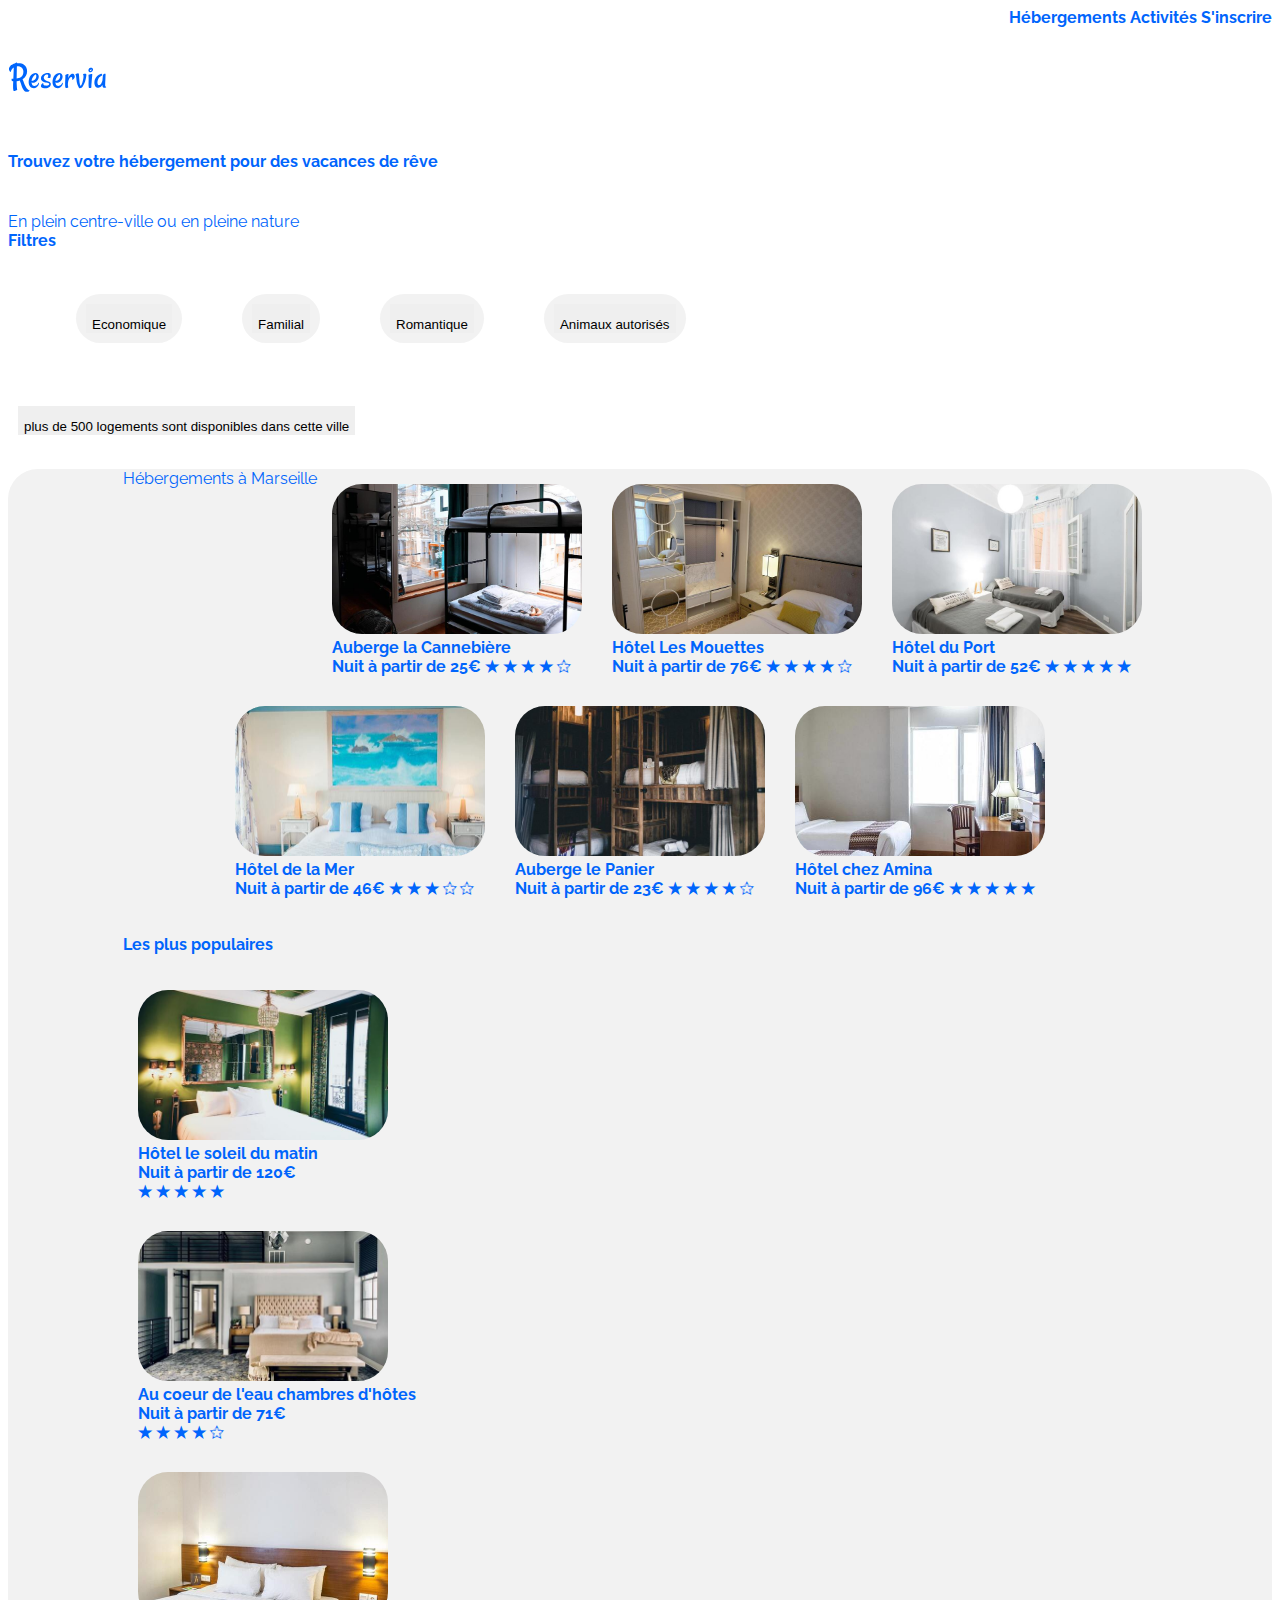
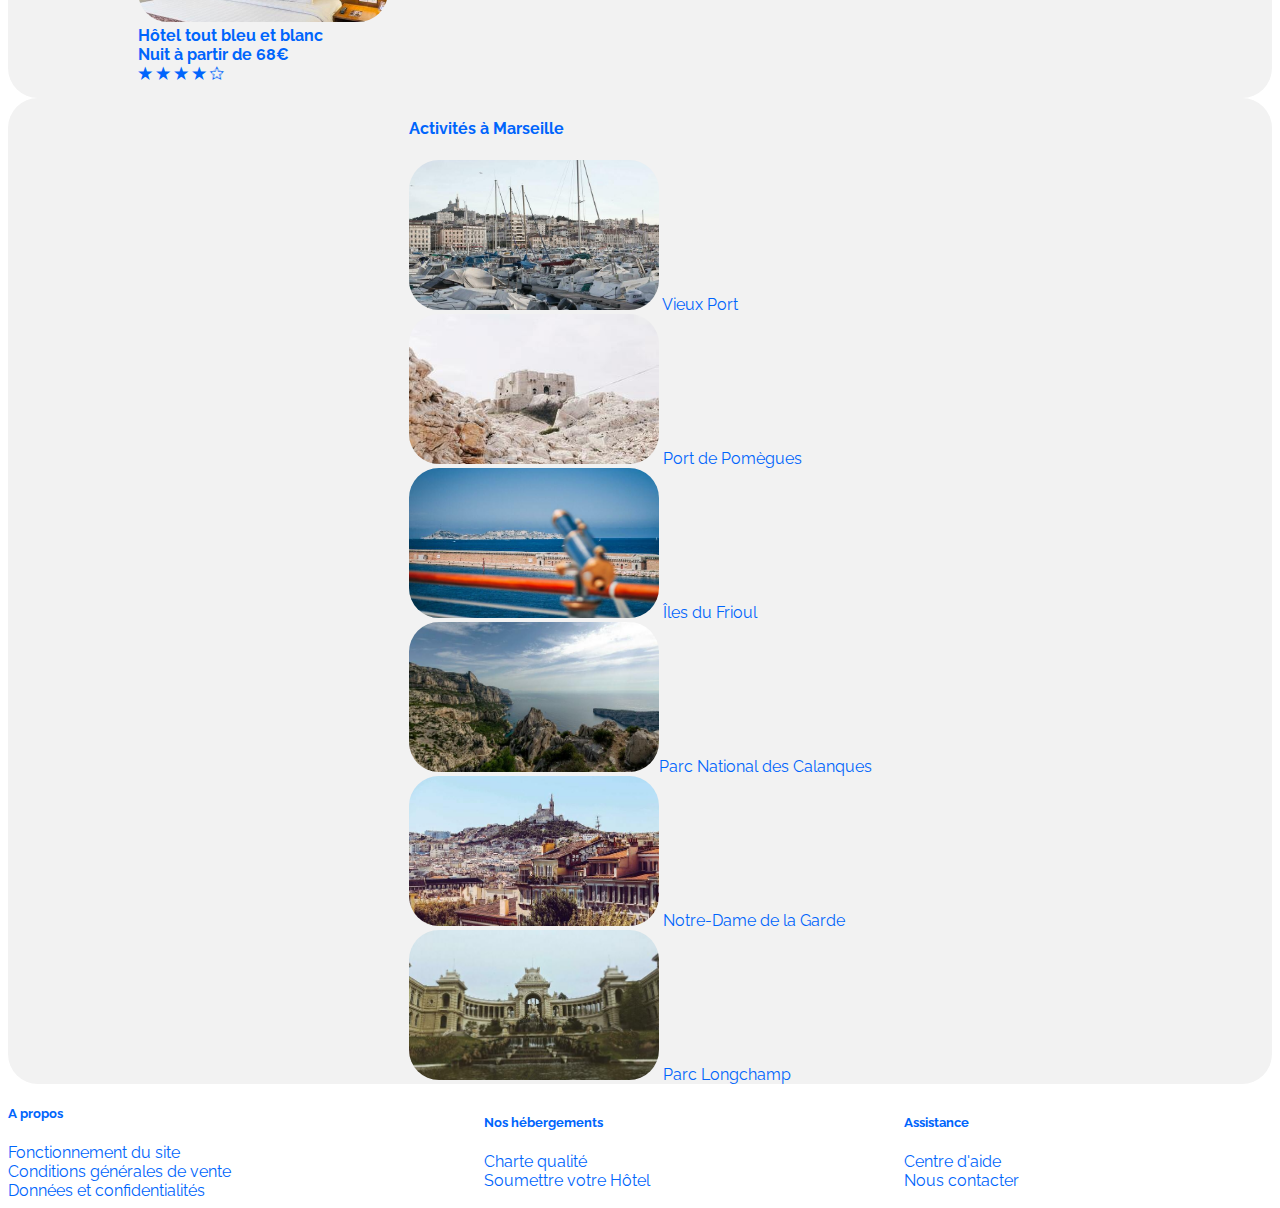
==== index.html @ 14990204 "chgt Index en index" ====
<!DOCTYPE html>
<html lang="fr">
<!-- 250921 indentation et notes ok  -->
<head>
    <meta charset="UTF-8">
    <link rel="stylesheet" href="reservia.css" />
    <link rel="stylesheet" href="css/all.min.css"/>
    
    <title>Bienvenue chez Reservia</title>
</head>
<body> 
    <header>
                    
                    <br>
                    <nav>
                        <a href=#Hébergements>Hébergements</a> 
                        <a href=#Activités>Activités</a> 
                        <a>S'inscrire </a> 
                    </nav>
    </header>
    <div class="logo">
        <img class="logo" src="images/logo/Reservia.svg" alt="Reservia">
    </div>
    
        <h4>Trouvez votre hébergement pour des vacances de rêve</h4> 
            <br> En plein centre-ville ou en pleine nature

             <br>
                <strong>Filtres</strong> 
                <ul > 
                    <li class="filters-li">
                       <span class="icone">
                                <i class="fa fa-money-bill-wave"> 
                                    <button name ="button" class="filter">Economique</button>
                                </i>
                        </span>
                    </li>
                    <li class="filters-li">
                        <span class="icone">
                            <i class="fa fa-child">
                                    <button name ="button" class="filter"> Familial</button>
                            </i>
                        </span>
                    </li> 
                    <li class="filters-li">
                        <span class="icone">
                            <i class="fa fa-heart"><button name = "button" class="filter"> Romantique</button> 
                            </i>
                        </span>
                    </li>
                    <li class="filters-li">
                        <span class="icone">
                            <i class="fa fa-dog">
                                <button name="button" class="filter"> Animaux autorisés </button>
                            </i>
                        </span> 
                    </li>
                </ul>
            
                <h6>
                    <span class="info">
                        <i class="fa fa-info"><button name="button" class="filter">  plus de 500 logements sont disponibles dans cette ville</button>
                        </i>
                    </span>
                </h6>
   <div id = rentals>
       <section>
       
        <div id = hotels> 
            <div class = ticontener> 
                Hébergements à Marseille
                    <br>
                        <div class = hebergements>  
                    <a href="images/hebergements/3_medium/marcus-loke-WQJvWU_HZFo-unsplash.jpg"> <img src="images/hebergements/4_small/marcus-loke-WQJvWU_HZFo-unsplash.jpg" alt="Auberge la Cannebière"> 
                        <div class ="caption">Auberge la Cannebière
                                <br>Nuit à partir de 25€
                                        &#9733; &#9733; &#9733; &#9733; &#x2729; 
                                            <br>
                        </div></a> 
                    </div> <!-- Auberge la cannebière-->
                        <div class = "hebergements">
                    <a href="images/hebergements/3_medium/reisetopia-B8WIgxA_PFU-unsplash.jpg"><img src="images/hebergements/4_small/reisetopia-B8WIgxA_PFU-unsplash.jpg" alt="Hôtel les Mouettes"> 
                        <div class ="caption">Hôtel Les Mouettes 
                                    <br>Nuit à partir de 76€ 
                                        &#9733; &#9733; &#9733; &#9733; &#x2729;
                        
                        </div>
                    </a>
                </div> <!-- hôtel les mouettes-->
                        <div class = "hebergements">
                    <a href="images/hebergements/3_medium/fred-kleber-gTbaxaVLvsg-unsplash.jpg"><img src ="images/hebergements/4_small/fred-kleber-gTbaxaVLvsg-unsplash.jpg" alt="Hôtel du port">
                        <div class ="caption">Hôtel du Port
                                    <br>Nuit à partir de 52€ 
                                        &#9733; &#9733; &#9733; &#9733; &#9733;
                                        <br> 
                        </div>
                    </a>
                        </div> <!--hôtel du Port-->
                </div> <!--ti contener-->
            <div class = ticontener>
                <div class = "hebergements">
                    <a href="images/hebergements/3_medium/annie-spratt-Eg1qcIitAuA-unsplash.jpg"><img src="images/hebergements/4_small/annie-spratt-Eg1qcIitAuA-unsplash.jpg" alt="Hôtel de la Mer">
                        <div class ="caption">Hôtel de la Mer
                                <br>Nuit à partir de 46€
                                    &#9733; &#9733; &#9733; &#x2729; &#x2729; 
                        </div> 
                    </a>     
                </div><!--hôtel de la mer-->
             
                <div class="hebergements">
                     <a href="images/hebergements/3_medium/nicate-lee-kT-ZyaiwBe0-unsplash.jpg"><img src="images/hebergements/4_small/nicate-lee-kT-ZyaiwBe0-unsplash.jpg" alt="Auberge le Panier">
                        <div class ="caption">Auberge le Panier
                                    <br>Nuit à partir de 23€ 
                                        &#9733; &#9733; &#9733; &#9733; &#x2729;
                        </div>
                    </a>
                </div> <!--Auberge le panier-->
                <div class="hebergements">
                    <a href="images/hebergements/3_medium/febrian-zakaria-M6S1WvfW68A-unsplash.jpg"><img src="images/hebergements/4_small/febrian-zakaria-M6S1WvfW68A-unsplash.jpg" alt="Hôtel chez Amina">
                        <div class ="caption">Hôtel chez Amina
                        <br>Nuit à partir de 96€ 
                             &#9733; &#9733; &#9733; &#9733; &#9733;
                        </div>
                    </a>
                </div> <!--chez Amina-->                     
            </div> <!--ticontener-->
            <div class="ticontener2">
                <h4>Les plus populaires</h4>
                    <div class ="populaires">
                            <a href="images/hebergements/3_medium/emile-guillemot-Bj_rcSC5XfE-unsplash.jpg"><img class="hôtel" src="images/hebergements/4_small/emile-guillemot-Bj_rcSC5XfE-unsplash.jpg" alt="Hotel le soleil du matin"> 
                        <div class ="caption">Hôtel le soleil du matin
                        <br>Nuit à partir de 120€
                        <br> &#9733; &#9733; &#9733; &#9733; &#9733;
                        <br> 
                        </div>
                            </a>
                    </div>
                    </div> <!--hôtel bleu et blanc--> 
                    <div class= "populaires">
                            <a href="images/hebergements/3_medium/aw-creative-VGs8z60yT2c-unsplash.jpg"> <img class="hôtel" src="images/hebergements/4_small/aw-creative-VGs8z60yT2c-unsplash.jpg" alt="Au coeur de l'eau">
                        <div class ="caption">Au coeur de l'eau chambres d'hôtes
                        <br>Nuit à partir de 71€
                        <br> &#9733; &#9733; &#9733; &#9733; &#x2729;
                        </div>
                            </a>
                    </div> <!--au coeur de l'eau-->
                    <div class="populaires"><a href="images/hebergements/3_medium/febrian-zakaria-sjvU0THccQA-unsplash.jpg"> <img class="hôtel" src="images/hebergements/4_small/febrian-zakaria-sjvU0THccQA-unsplash.jpg" alt="Hôtel bleu et blanc">
                        <br><div class ="caption">Hôtel tout bleu et blanc
                        <br> Nuit à partir de 68€
                        <br> &#9733; &#9733; &#9733; &#9733; &#x2729;
                            </div>
                         </a>
                     </div> <!--hôtel bleu et blanc-->
                   
             </div> <!--hotels-->
         
    </div> <!--rentals-->   
        </section>  
    
   
        <section>
        <div class="ticontener3">
            <div id="activities">
                <h4>Activités à Marseille</h4>
                <div class = Activités>
                    <a href="images/activites/3_medium/reno-laithienne-QUgJhdY5Fyk-unsplash.jpg"> <img src="images/activites/4_small/reno-laithienne-QUgJhdY5Fyk-unsplash.jpg" alt="Vieux Port"></a>  Vieux Port 
                <br>
                    <a href="images/activites/3_medium/paul-hermann-QFTrLdQIRhI-unsplash.jpg"><img src="images/activites/4_small/paul-hermann-QFTrLdQIRhI-unsplash.jpg" alt="Fort de Pomègues"></a> Port de Pomègues
                <br>
                    <a href="images/activites/3_medium/kevin-hikari-rV_Qd1l-VXg-unsplash.jpg"><img src="images/activites/4_small/kevin-hikari-rV_Qd1l-VXg-unsplash.jpg" alt="Îles du Frioul"></a> Îles du Frioul
                <br>
                    <a href ="images/activites/3_medium/kilyan-sockalingum-NR8-cBCN3aI-unsplash.jpg"><img src ="images/activites/4_small/kilyan-sockalingum-NR8-cBCN3aI-unsplash.jpg" alt="Parc national des Calanques"></a>Parc National des Calanques
                <br> 
                    <a href="images/activites/3_medium/florian-wehde-xW9e8gdotxI-unsplash.jpg"><img src="images/activites/4_small/florian-wehde-xW9e8gdotxI-unsplash.jpg" alt="ND de la Garde"></a> Notre-Dame de la Garde 
                <br>
                    <a href="images/activites/3_medium/lena-paulin-wH2-EJoDcV0-unsplash.jpg"><img src="images/activites/4_small/lena-paulin-wH2-EJoDcV0-unsplash.jpg" alt="Parc Longchamp"></a> Parc Longchamp
                </div> <!--activités-->
            </div> <!--activities-->
        </div> <!--ticontener3-->
       
 
    </section>   


    
    <footer> 
<section class="about">
         <h5> A propos</h5>

        Fonctionnement du site
            <br>
        Conditions générales de vente
            <br>
        Données et confidentialités 
    </section> <!--about-->
    <section class="rent">
        <h5>Nos hébergements</h5>
           Charte qualité
            <br>
        Soumettre votre Hôtel
    </section> <!--rent-->
    <section class="help"> 
        <h5> Assistance</h5>

        Centre d'aide
            <br> 
        Nous contacter 
    </section>  <!--help-->
</footer>
</body>
</html>
---- reservia.css ----
/*  font face ok 
header footer ok 
validator ok 240921 */

@font-face {
    font-family: Raleway;
    src: local("Raleway-Thin-Italic"),
         local("Raleway-Thin"),
         url(Raleway/Raleway-VariableFont_wght.ttf);
}
body {
    color:#0065FC;
    font-family: Raleway;
}

/* header OK */
a
{
    text-decoration: none;
    color:#0065FC;
    font-weight:bold;
}
a:visited 
{
    color:#0065FC;
}

a:hover
{
    color:#0065FC;
}

header 
{
    display:flex;
    flex-direction:row;
    justify-content: space-between;
}

.logo
{
    object-fit: contain;
    margin-left: auto;
    float:inline-start;
}

.logo img 
{
    height: 100px;
    width:100px;
}

nav, .logo
{
    float:none;
}

 /* filtre recherche */

.filter
{
    border:none;
    margin:10px;
    padding-block-start: 13px;
}

.fa-money-bill-wave:before, .fa-child:before, .fa-heart:before, .fa-dog:before
{
    border-radius:50%;
    color:#0065FC;
    background-color:#DEEBFF;
    font-size: 0.9rem;
    margin: 10px;
    padding: 13px;
    border-style: none;
}

span.icone,  .info:before
{   
    border-radius: 86px;
    border: #F2F2F2 1px; 
    background-color:#F2F2F2;
    display:flex;
    flex-direction: column;
}

.filters-li, .info:before 
{   
    background:white;
    color:black;
    display: inline-block;
    flex-direction: row;
    flex-wrap: wrap;
    margin: 15px;
    padding: 13px;
    list-style-type: none;
    text-align:center;
}

/* contener*/

img 
{
    width: 250px; 
    height: 150px; 
    object-fit: cover;
    border-radius: 30px; 
    border-color:white ;
    
}

section
{
    background-color:#F2F2F2;
    border-radius: 30px;
    border-spacing:15px;
    justify-content:center;
    display:flex;
    flex-wrap:wrap;
     
    
    
    
}

.ticontener
{
    display:flex;
    flex-wrap:wrap;
    justify-content:center;
    

}

.ticontener2

{
    display:flex;
    flex-direction:column;
    justify-content:center;
         
}



.hebergements 
{
    margin:15px 15px 15px;
    object-fit: contain;
}

#hotels
{
    display:flex;
    flex-direction:column;
}

.populaires 
{
    margin:15px 15px 15px; 
}

/* pied de page OK */ 

footer
{
    display:flex;
    justify-content:flex-start;
}

.about, .rent, .help
{
    background-color: white;
    display:flex;
    flex-wrap:wrap;
    justify-content:center;
    flex-direction:column;
    flex-grow:1;
    margin:auto;
    text-align:left;
}
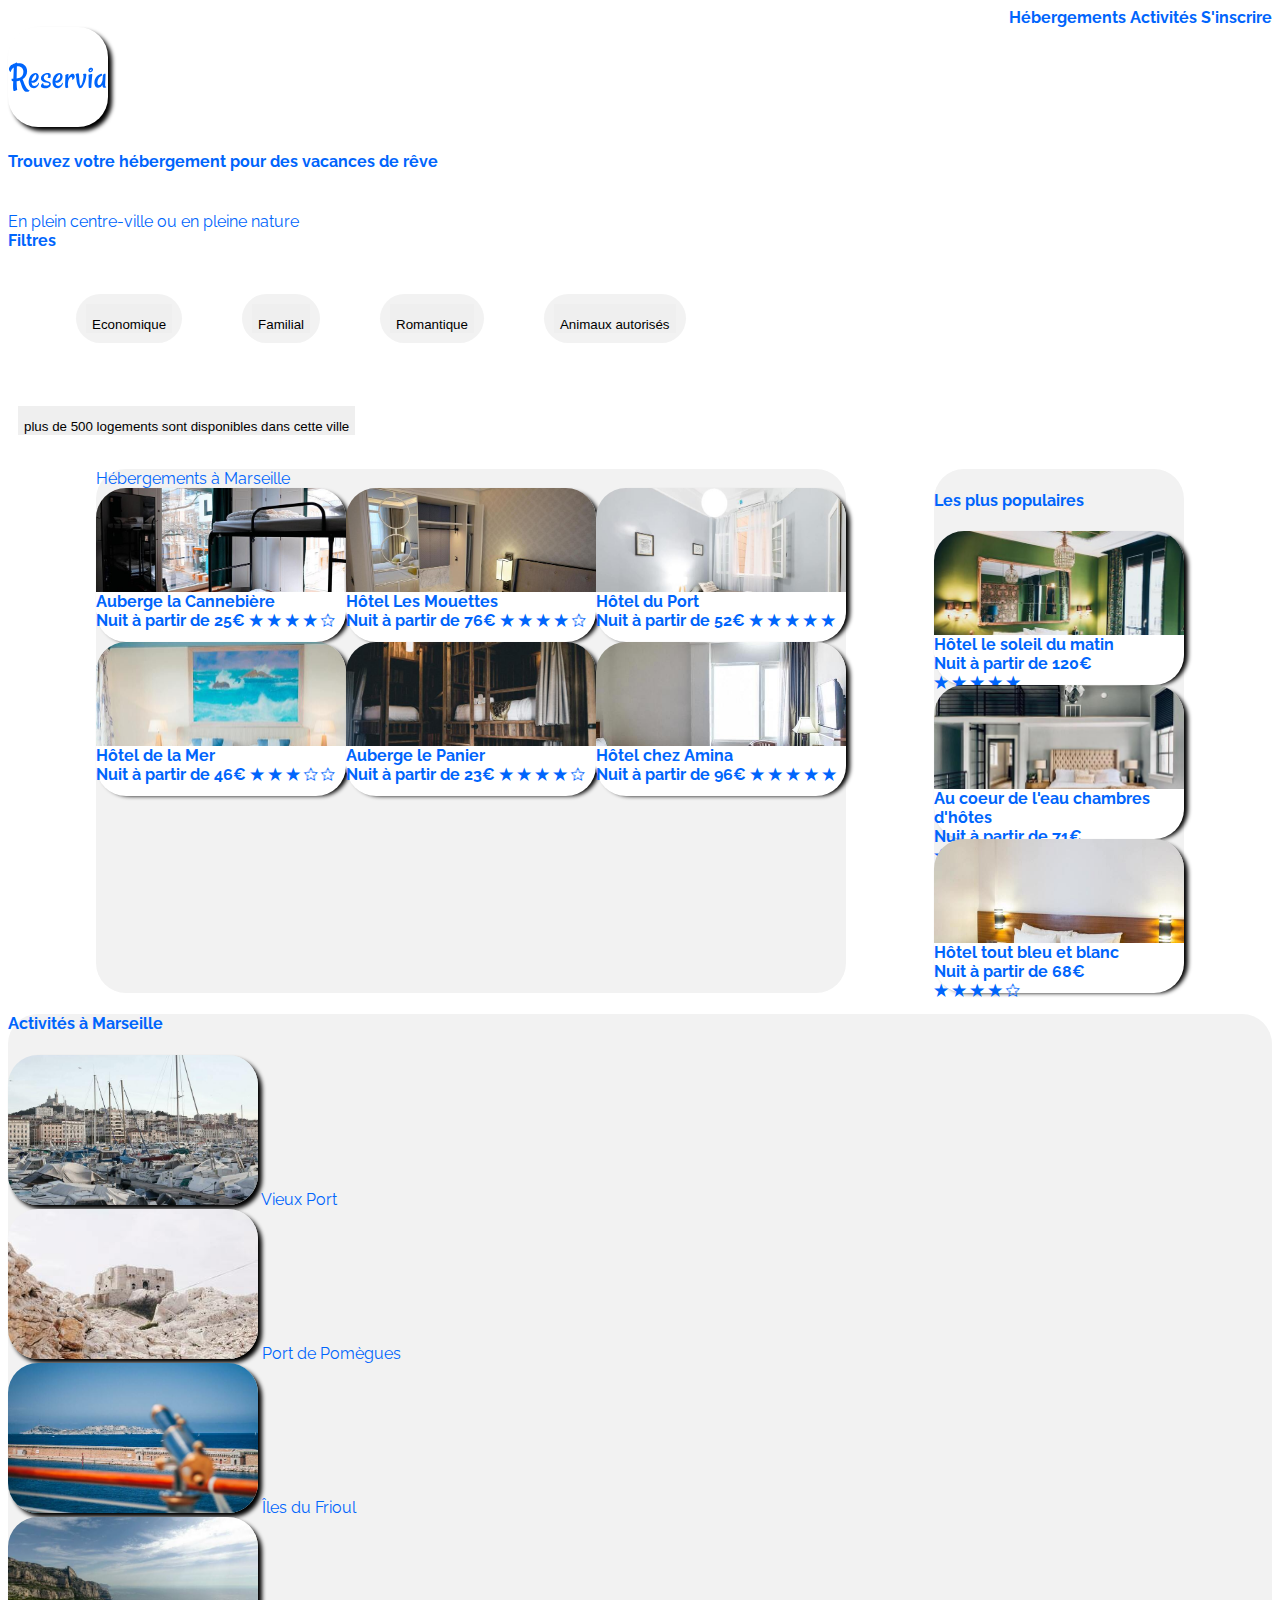
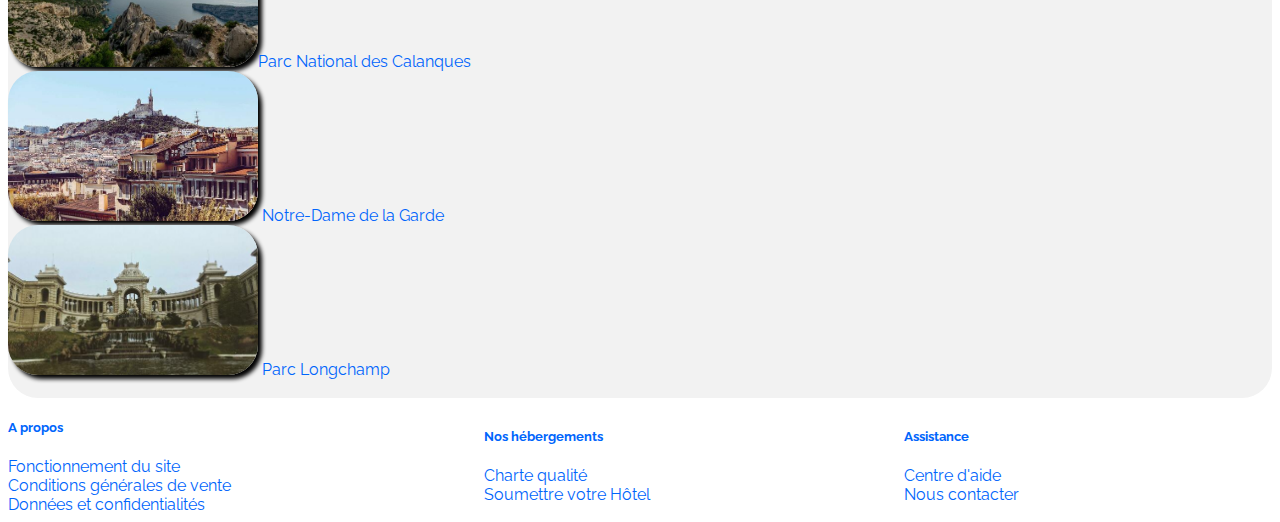
==== commit 8e92ff8d: "modif 280921" ====
--- a/index.html
+++ b/index.html
@@ -63,126 +63,122 @@
                         </i>
                     </span>
                 </h6>
-   <div id = rentals>
-       <section>
-       
-        <div id = hotels> 
-            <div class = ticontener> 
-                Hébergements à Marseille
-                    <br>
-                        <div class = hebergements>  
-                    <a href="images/hebergements/3_medium/marcus-loke-WQJvWU_HZFo-unsplash.jpg"> <img src="images/hebergements/4_small/marcus-loke-WQJvWU_HZFo-unsplash.jpg" alt="Auberge la Cannebière"> 
-                        <div class ="caption">Auberge la Cannebière
-                                <br>Nuit à partir de 25€
-                                        &#9733; &#9733; &#9733; &#9733; &#x2729; 
-                                            <br>
-                        </div></a> 
-                    </div> <!-- Auberge la cannebière-->
-                        <div class = "hebergements">
-                    <a href="images/hebergements/3_medium/reisetopia-B8WIgxA_PFU-unsplash.jpg"><img src="images/hebergements/4_small/reisetopia-B8WIgxA_PFU-unsplash.jpg" alt="Hôtel les Mouettes"> 
-                        <div class ="caption">Hôtel Les Mouettes 
-                                    <br>Nuit à partir de 76€ 
-                                        &#9733; &#9733; &#9733; &#9733; &#x2729;
+                <div id = "rentals">
+                    
+                        <div id = "hotels">  
+                            Hébergements à Marseille
+                            <div class = "ticontener">
+                               
+                                <div class = "hebergements">  
+                                    <a href="images/hebergements/3_medium/marcus-loke-WQJvWU_HZFo-unsplash.jpg"> <img src="images/hebergements/4_small/marcus-loke-WQJvWU_HZFo-unsplash.jpg" alt="Auberge la Cannebière"> 
+                                        <div class ="caption">Auberge la Cannebière
+                                                <br>Nuit à partir de 25€
+                                                        &#9733; &#9733; &#9733; &#9733; &#x2729; 
+                                                            <br>
+                                        </div>
+                                    </a> 
+                                    </div> <!-- Auberge la cannebière-->
+                                    <div class = "hebergements">
+                                        <a href="images/hebergements/3_medium/reisetopia-B8WIgxA_PFU-unsplash.jpg"><img src="images/hebergements/4_small/reisetopia-B8WIgxA_PFU-unsplash.jpg" alt="Hôtel les Mouettes"> 
+                                            <div class ="caption">Hôtel Les Mouettes 
+                                                        <br>Nuit à partir de 76€ 
+                                                            &#9733; &#9733; &#9733; &#9733; &#x2729;
+                                            </div>
+                                        </a>
+                                    </div> <!-- hôtel les mouettes-->
+                                    <div class = "hebergements">
+                                        <a href="images/hebergements/3_medium/fred-kleber-gTbaxaVLvsg-unsplash.jpg"><img src ="images/hebergements/4_small/fred-kleber-gTbaxaVLvsg-unsplash.jpg" alt="Hôtel du port">
+                                            <div class ="caption">Hôtel du Port
+                                                        <br>Nuit à partir de 52€ 
+                                                            &#9733; &#9733; &#9733; &#9733; &#9733;
+                                                            <br> 
+                                            </div>
+                                        </a>
+                                    </div> <!--hôtel du Port-->                       
+                            </div> <!--ticontener-->
                         
+                            <div class = "ticontener">
+                                <div class = "hebergements">
+                                    <a href="images/hebergements/3_medium/annie-spratt-Eg1qcIitAuA-unsplash.jpg"><img src="images/hebergements/4_small/annie-spratt-Eg1qcIitAuA-unsplash.jpg" alt="Hôtel de la Mer">
+                                        <div class ="caption">Hôtel de la Mer
+                                                <br>Nuit à partir de 46€
+                                                    &#9733; &#9733; &#9733; &#x2729; &#x2729; 
+                                        </div> 
+                                    </a>     
+                                </div><!--hôtel de la mer-->
+                                <div class = "hebergements">
+                                    <a href="images/hebergements/3_medium/nicate-lee-kT-ZyaiwBe0-unsplash.jpg"><img src="images/hebergements/4_small/nicate-lee-kT-ZyaiwBe0-unsplash.jpg" alt="Auberge le Panier">
+                                        <div class ="caption">Auberge le Panier
+                                                    <br>Nuit à partir de 23€ 
+                                                        &#9733; &#9733; &#9733; &#9733; &#x2729;
+                                        </div>
+                                    </a>
+                                </div> <!--Auberge le panier-->
+                                <div class="hebergements">
+                                    <a href="images/hebergements/3_medium/febrian-zakaria-M6S1WvfW68A-unsplash.jpg"><img src="images/hebergements/4_small/febrian-zakaria-M6S1WvfW68A-unsplash.jpg" alt="Hôtel chez Amina">
+                                        <div class ="caption">Hôtel chez Amina
+                                        <br>Nuit à partir de 96€ 
+                                             &#9733; &#9733; &#9733; &#9733; &#9733;
+                                        </div>
+                                    </a>
+                                </div> <!--chez Amina-->
+                            </div> <!--ticontener-->
+                        </div> <!-- hotels--> 
+                            <div class = "ticontener2"> 
+                                <h4>Les plus populaires</h4>
+                                    <div class ="populaires">
+                                            <a href="images/hebergements/3_medium/emile-guillemot-Bj_rcSC5XfE-unsplash.jpg"><img class="hôtel" src="images/hebergements/4_small/emile-guillemot-Bj_rcSC5XfE-unsplash.jpg" alt="Hotel le soleil du matin"> 
+                                        <div class ="caption">Hôtel le soleil du matin
+                                        <br>Nuit à partir de 120€
+                                        <br> &#9733; &#9733; &#9733; &#9733; &#9733;
+                                        <br> 
+                                        </div>
+                                            </a>
+                                    </div> <!--hôtel le soleil du matin-->
+                                    <div class= "populaires">
+                                        <a href="images/hebergements/3_medium/aw-creative-VGs8z60yT2c-unsplash.jpg"> <img class="hôtel" src="images/hebergements/4_small/aw-creative-VGs8z60yT2c-unsplash.jpg" alt="Au coeur de l'eau">
+                                    <div class ="caption">Au coeur de l'eau chambres d'hôtes
+                                    <br>Nuit à partir de 71€
+                                    <br> &#9733; &#9733; &#9733; &#9733; &#x2729;
+                                    </div>
+                                        </a>
+                                    </div> <!--au coeur de l'eau-->
+                                    <div class="populaires">
+                                        <a href="images/hebergements/3_medium/febrian-zakaria-sjvU0THccQA-unsplash.jpg"> <img class="hôtel" src="images/hebergements/4_small/febrian-zakaria-sjvU0THccQA-unsplash.jpg" alt="Hôtel bleu et blanc">
+                                        <br><div class ="caption">Hôtel tout bleu et blanc
+                                        <br> Nuit à partir de 68€
+                                        <br> &#9733; &#9733; &#9733; &#9733; &#x2729;
+                                            </div>
+                                         </a>
+                                     </div> <!--hôtel bleu et blanc-->
+                            </div> <!--ticontener2-->
+                       
+                     
+                </div> <!--rentals-->
+                   
+                        <div class="ticontener3">
+                                <div id="activities">
+                                <h4>Activités à Marseille</h4>
+                            <div class = "Activités">
+                                    <a href="images/activites/3_medium/reno-laithienne-QUgJhdY5Fyk-unsplash.jpg"> <img src="images/activites/4_small/reno-laithienne-QUgJhdY5Fyk-unsplash.jpg" alt="Vieux Port"></a>  Vieux Port 
+                                <br>
+                                    <a href="images/activites/3_medium/paul-hermann-QFTrLdQIRhI-unsplash.jpg"><img src="images/activites/4_small/paul-hermann-QFTrLdQIRhI-unsplash.jpg" alt="Fort de Pomègues"></a> Port de Pomègues
+                                <br>
+                                    <a href="images/activites/3_medium/kevin-hikari-rV_Qd1l-VXg-unsplash.jpg"><img src="images/activites/4_small/kevin-hikari-rV_Qd1l-VXg-unsplash.jpg" alt="Îles du Frioul"></a> Îles du Frioul
+                                <br>
+                                    <a href ="images/activites/3_medium/kilyan-sockalingum-NR8-cBCN3aI-unsplash.jpg"><img src ="images/activites/4_small/kilyan-sockalingum-NR8-cBCN3aI-unsplash.jpg" alt="Parc national des Calanques"></a>Parc National des Calanques
+                                <br> 
+                                    <a href="images/activites/3_medium/florian-wehde-xW9e8gdotxI-unsplash.jpg"><img src="images/activites/4_small/florian-wehde-xW9e8gdotxI-unsplash.jpg" alt="ND de la Garde"></a> Notre-Dame de la Garde 
+                                <br>
+                                    <a href="images/activites/3_medium/lena-paulin-wH2-EJoDcV0-unsplash.jpg"><img src="images/activites/4_small/lena-paulin-wH2-EJoDcV0-unsplash.jpg" alt="Parc Longchamp"></a> Parc Longchamp
+                                    </div>
+                                <br>
+                            </div>
                         </div>
-                    </a>
-                </div> <!-- hôtel les mouettes-->
-                        <div class = "hebergements">
-                    <a href="images/hebergements/3_medium/fred-kleber-gTbaxaVLvsg-unsplash.jpg"><img src ="images/hebergements/4_small/fred-kleber-gTbaxaVLvsg-unsplash.jpg" alt="Hôtel du port">
-                        <div class ="caption">Hôtel du Port
-                                    <br>Nuit à partir de 52€ 
-                                        &#9733; &#9733; &#9733; &#9733; &#9733;
-                                        <br> 
-                        </div>
-                    </a>
-                        </div> <!--hôtel du Port-->
-                </div> <!--ti contener-->
-            <div class = ticontener>
-                <div class = "hebergements">
-                    <a href="images/hebergements/3_medium/annie-spratt-Eg1qcIitAuA-unsplash.jpg"><img src="images/hebergements/4_small/annie-spratt-Eg1qcIitAuA-unsplash.jpg" alt="Hôtel de la Mer">
-                        <div class ="caption">Hôtel de la Mer
-                                <br>Nuit à partir de 46€
-                                    &#9733; &#9733; &#9733; &#x2729; &#x2729; 
-                        </div> 
-                    </a>     
-                </div><!--hôtel de la mer-->
-             
-                <div class="hebergements">
-                     <a href="images/hebergements/3_medium/nicate-lee-kT-ZyaiwBe0-unsplash.jpg"><img src="images/hebergements/4_small/nicate-lee-kT-ZyaiwBe0-unsplash.jpg" alt="Auberge le Panier">
-                        <div class ="caption">Auberge le Panier
-                                    <br>Nuit à partir de 23€ 
-                                        &#9733; &#9733; &#9733; &#9733; &#x2729;
-                        </div>
-                    </a>
-                </div> <!--Auberge le panier-->
-                <div class="hebergements">
-                    <a href="images/hebergements/3_medium/febrian-zakaria-M6S1WvfW68A-unsplash.jpg"><img src="images/hebergements/4_small/febrian-zakaria-M6S1WvfW68A-unsplash.jpg" alt="Hôtel chez Amina">
-                        <div class ="caption">Hôtel chez Amina
-                        <br>Nuit à partir de 96€ 
-                             &#9733; &#9733; &#9733; &#9733; &#9733;
-                        </div>
-                    </a>
-                </div> <!--chez Amina-->                     
-            </div> <!--ticontener-->
-            <div class="ticontener2">
-                <h4>Les plus populaires</h4>
-                    <div class ="populaires">
-                            <a href="images/hebergements/3_medium/emile-guillemot-Bj_rcSC5XfE-unsplash.jpg"><img class="hôtel" src="images/hebergements/4_small/emile-guillemot-Bj_rcSC5XfE-unsplash.jpg" alt="Hotel le soleil du matin"> 
-                        <div class ="caption">Hôtel le soleil du matin
-                        <br>Nuit à partir de 120€
-                        <br> &#9733; &#9733; &#9733; &#9733; &#9733;
-                        <br> 
-                        </div>
-                            </a>
-                    </div>
-                    </div> <!--hôtel bleu et blanc--> 
-                    <div class= "populaires">
-                            <a href="images/hebergements/3_medium/aw-creative-VGs8z60yT2c-unsplash.jpg"> <img class="hôtel" src="images/hebergements/4_small/aw-creative-VGs8z60yT2c-unsplash.jpg" alt="Au coeur de l'eau">
-                        <div class ="caption">Au coeur de l'eau chambres d'hôtes
-                        <br>Nuit à partir de 71€
-                        <br> &#9733; &#9733; &#9733; &#9733; &#x2729;
-                        </div>
-                            </a>
-                    </div> <!--au coeur de l'eau-->
-                    <div class="populaires"><a href="images/hebergements/3_medium/febrian-zakaria-sjvU0THccQA-unsplash.jpg"> <img class="hôtel" src="images/hebergements/4_small/febrian-zakaria-sjvU0THccQA-unsplash.jpg" alt="Hôtel bleu et blanc">
-                        <br><div class ="caption">Hôtel tout bleu et blanc
-                        <br> Nuit à partir de 68€
-                        <br> &#9733; &#9733; &#9733; &#9733; &#x2729;
-                            </div>
-                         </a>
-                     </div> <!--hôtel bleu et blanc-->
-                   
-             </div> <!--hotels-->
-         
-    </div> <!--rentals-->   
-        </section>  
-    
+                    
+                
+                
    
-        <section>
-        <div class="ticontener3">
-            <div id="activities">
-                <h4>Activités à Marseille</h4>
-                <div class = Activités>
-                    <a href="images/activites/3_medium/reno-laithienne-QUgJhdY5Fyk-unsplash.jpg"> <img src="images/activites/4_small/reno-laithienne-QUgJhdY5Fyk-unsplash.jpg" alt="Vieux Port"></a>  Vieux Port 
-                <br>
-                    <a href="images/activites/3_medium/paul-hermann-QFTrLdQIRhI-unsplash.jpg"><img src="images/activites/4_small/paul-hermann-QFTrLdQIRhI-unsplash.jpg" alt="Fort de Pomègues"></a> Port de Pomègues
-                <br>
-                    <a href="images/activites/3_medium/kevin-hikari-rV_Qd1l-VXg-unsplash.jpg"><img src="images/activites/4_small/kevin-hikari-rV_Qd1l-VXg-unsplash.jpg" alt="Îles du Frioul"></a> Îles du Frioul
-                <br>
-                    <a href ="images/activites/3_medium/kilyan-sockalingum-NR8-cBCN3aI-unsplash.jpg"><img src ="images/activites/4_small/kilyan-sockalingum-NR8-cBCN3aI-unsplash.jpg" alt="Parc national des Calanques"></a>Parc National des Calanques
-                <br> 
-                    <a href="images/activites/3_medium/florian-wehde-xW9e8gdotxI-unsplash.jpg"><img src="images/activites/4_small/florian-wehde-xW9e8gdotxI-unsplash.jpg" alt="ND de la Garde"></a> Notre-Dame de la Garde 
-                <br>
-                    <a href="images/activites/3_medium/lena-paulin-wH2-EJoDcV0-unsplash.jpg"><img src="images/activites/4_small/lena-paulin-wH2-EJoDcV0-unsplash.jpg" alt="Parc Longchamp"></a> Parc Longchamp
-                </div> <!--activités-->
-            </div> <!--activities-->
-        </div> <!--ticontener3-->
-       
- 
-    </section>   
-
-
-    
     <footer> 
 <section class="about">
          <h5> A propos</h5>
--- a/reservia.css
+++ b/reservia.css
@@ -106,58 +106,88 @@
     object-fit: cover;
     border-radius: 30px; 
     border-color:white ;
+    box-shadow: black 4px 4px 4px ;
     
 }
-
-section
+.caption
+{
+    bottom:0;
+    left:0; 
+    background-color:white; 
+    width: 250px; 
+    height: 50px; 
+    object-fit: cover;
+     border-radius: 0px 0px 30px 30px;
+    position:absolute;
+}
+
+.ticontener
 {
     background-color:#F2F2F2;
     border-radius: 30px;
     border-spacing:15px;
-    justify-content:center;
     display:flex;
     flex-wrap:wrap;
-     
+    justify-content:space-evenly;
+    vertical-align: top;
+    height: auto;
     
+   
+  }
+
+.ticontener2
+
+{
+    background-color:#F2F2F2;
+    border-radius: 30px;
+    border-spacing:15px;
+    display:block;
+    justify-content: space-evenly;
+    height:auto;
     
-    
-}
-
-.ticontener
-{
+}
+
+.ticontener3
+
+    {
+    display:block;
+    flex-direction:row;
+    background: #f2f2f2;
+     border-radius: 30px;
+    border-spacing:15px;
+              
+    }   
+
+
+
+#rentals
+{
+    justify-content:space-evenly;
     display:flex;
     flex-wrap:wrap;
-    justify-content:center;
-    
-
-}
-
-.ticontener2
-
-{
-    display:flex;
-    flex-direction:column;
-    justify-content:center;
-         
-}
-
-
+}
 
 .hebergements 
 {
-    margin:15px 15px 15px;
-    object-fit: contain;
+    position:relative;  
+    justify-content: space-around;
+    display: flex;
+
+ 
 }
 
 #hotels
 {
-    display:flex;
-    flex-direction:column;
+background-color:#F2F2F2;
+border-radius:30px ;
+border-spacing:15px;
+   
 }
 
 .populaires 
 {
-    margin:15px 15px 15px; 
+    position:relative;
+   
 }
 
 /* pied de page OK */ 
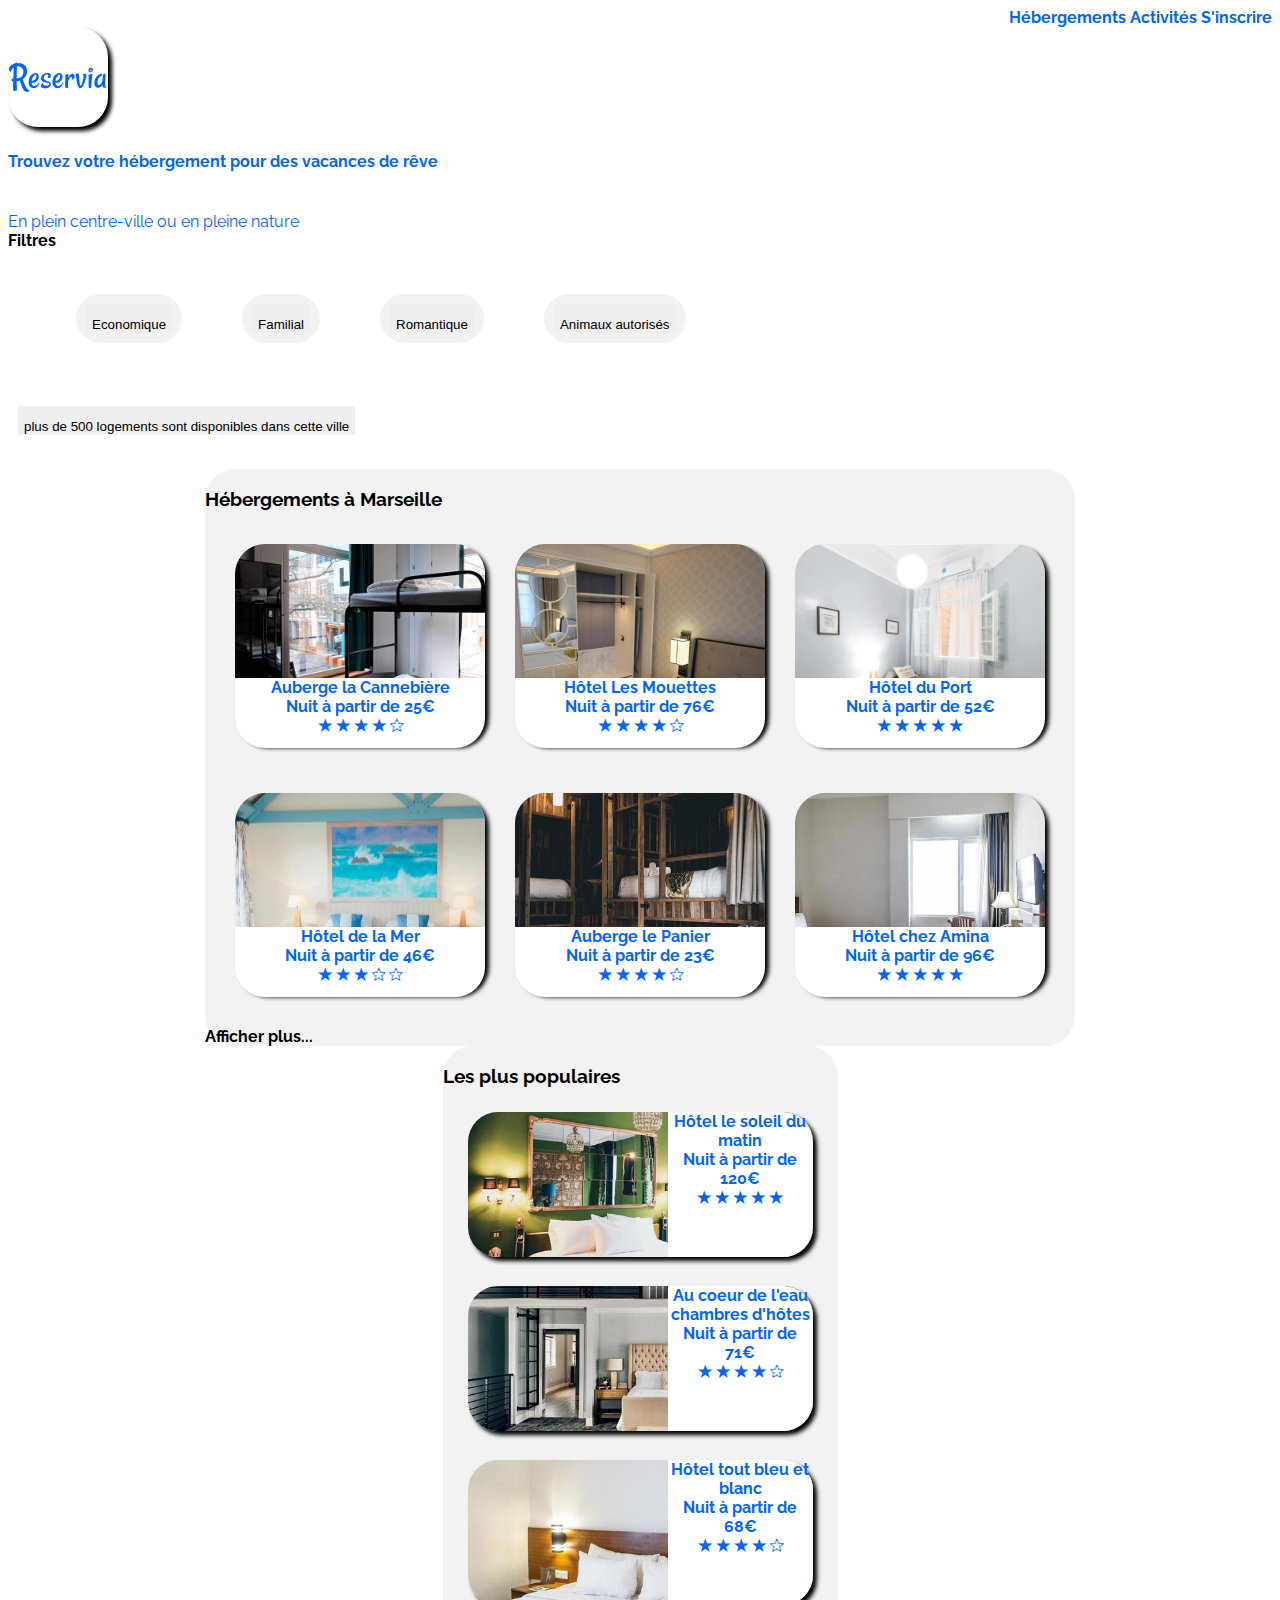
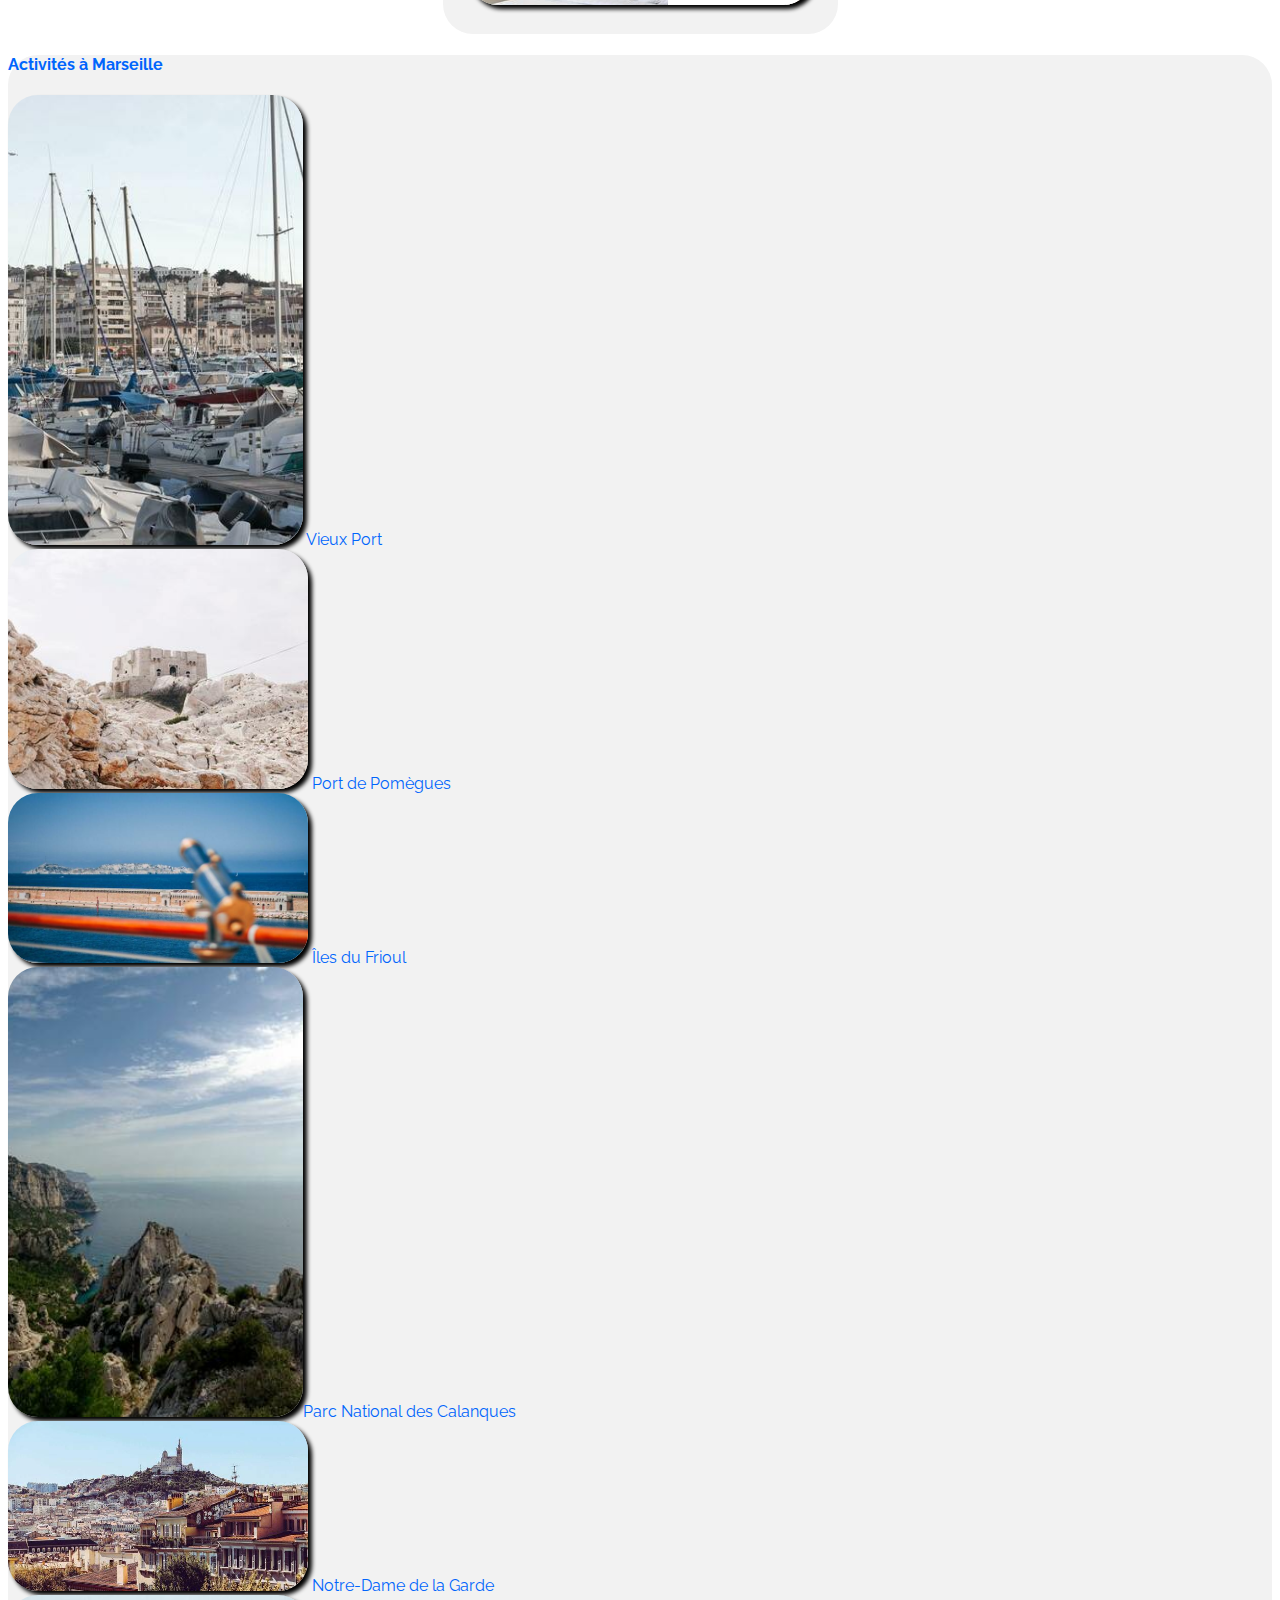
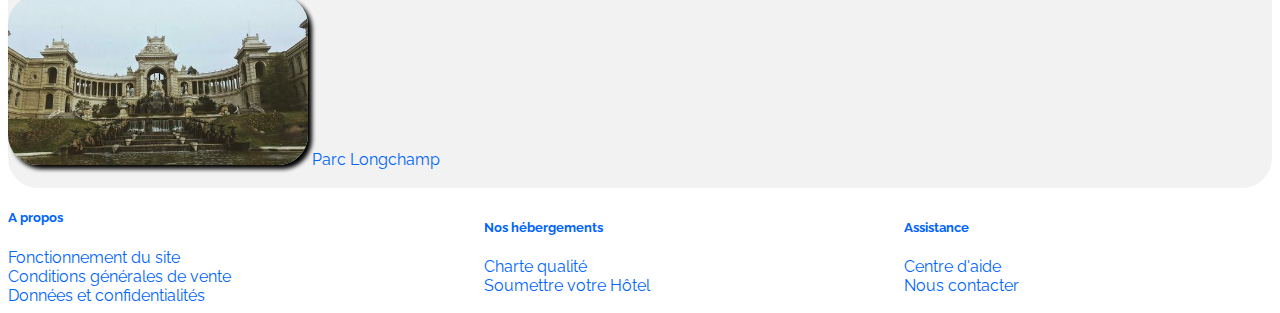
==== commit b6a83d56: "maj 290921 ajout class, indentation, avancée contener" ====
--- a/index.html
+++ b/index.html
@@ -1,6 +1,7 @@
 <!DOCTYPE html>
 <html lang="fr">
-<!-- 250921 indentation et notes ok  -->
+<!-- 290921 indentation ok 
+ajout class ticontener 3 (photo gde moy et pte)  -->
 <head>
     <meta charset="UTF-8">
     <link rel="stylesheet" href="reservia.css" />
@@ -66,14 +67,14 @@
                 <div id = "rentals">
                     
                         <div id = "hotels">  
-                            Hébergements à Marseille
+                           <h3> Hébergements à Marseille</h3> 
                             <div class = "ticontener">
                                
                                 <div class = "hebergements">  
                                     <a href="images/hebergements/3_medium/marcus-loke-WQJvWU_HZFo-unsplash.jpg"> <img src="images/hebergements/4_small/marcus-loke-WQJvWU_HZFo-unsplash.jpg" alt="Auberge la Cannebière"> 
                                         <div class ="caption">Auberge la Cannebière
                                                 <br>Nuit à partir de 25€
-                                                        &#9733; &#9733; &#9733; &#9733; &#x2729; 
+                                                        <br>&#9733; &#9733; &#9733; &#9733; &#x2729; 
                                                             <br>
                                         </div>
                                     </a> 
@@ -82,7 +83,7 @@
                                         <a href="images/hebergements/3_medium/reisetopia-B8WIgxA_PFU-unsplash.jpg"><img src="images/hebergements/4_small/reisetopia-B8WIgxA_PFU-unsplash.jpg" alt="Hôtel les Mouettes"> 
                                             <div class ="caption">Hôtel Les Mouettes 
                                                         <br>Nuit à partir de 76€ 
-                                                            &#9733; &#9733; &#9733; &#9733; &#x2729;
+                                                            <br>&#9733; &#9733; &#9733; &#9733; &#x2729;
                                             </div>
                                         </a>
                                     </div> <!-- hôtel les mouettes-->
@@ -90,7 +91,7 @@
                                         <a href="images/hebergements/3_medium/fred-kleber-gTbaxaVLvsg-unsplash.jpg"><img src ="images/hebergements/4_small/fred-kleber-gTbaxaVLvsg-unsplash.jpg" alt="Hôtel du port">
                                             <div class ="caption">Hôtel du Port
                                                         <br>Nuit à partir de 52€ 
-                                                            &#9733; &#9733; &#9733; &#9733; &#9733;
+                                                            <br>&#9733; &#9733; &#9733; &#9733; &#9733;
                                                             <br> 
                                             </div>
                                         </a>
@@ -102,7 +103,7 @@
                                     <a href="images/hebergements/3_medium/annie-spratt-Eg1qcIitAuA-unsplash.jpg"><img src="images/hebergements/4_small/annie-spratt-Eg1qcIitAuA-unsplash.jpg" alt="Hôtel de la Mer">
                                         <div class ="caption">Hôtel de la Mer
                                                 <br>Nuit à partir de 46€
-                                                    &#9733; &#9733; &#9733; &#x2729; &#x2729; 
+                                                    <br>&#9733; &#9733; &#9733; &#x2729; &#x2729; 
                                         </div> 
                                     </a>     
                                 </div><!--hôtel de la mer-->
@@ -110,7 +111,7 @@
                                     <a href="images/hebergements/3_medium/nicate-lee-kT-ZyaiwBe0-unsplash.jpg"><img src="images/hebergements/4_small/nicate-lee-kT-ZyaiwBe0-unsplash.jpg" alt="Auberge le Panier">
                                         <div class ="caption">Auberge le Panier
                                                     <br>Nuit à partir de 23€ 
-                                                        &#9733; &#9733; &#9733; &#9733; &#x2729;
+                                                    <br>&#9733; &#9733; &#9733; &#9733; &#x2729;
                                         </div>
                                     </a>
                                 </div> <!--Auberge le panier-->
@@ -118,17 +119,19 @@
                                     <a href="images/hebergements/3_medium/febrian-zakaria-M6S1WvfW68A-unsplash.jpg"><img src="images/hebergements/4_small/febrian-zakaria-M6S1WvfW68A-unsplash.jpg" alt="Hôtel chez Amina">
                                         <div class ="caption">Hôtel chez Amina
                                         <br>Nuit à partir de 96€ 
-                                             &#9733; &#9733; &#9733; &#9733; &#9733;
+                                        <br>&#9733; &#9733; &#9733; &#9733; &#9733;
                                         </div>
                                     </a>
-                                </div> <!--chez Amina-->
-                            </div> <!--ticontener-->
+                                </div> <!--chez Amina-->                               
+                            </div> <!--ticontener--> 
+                              
+                                <strong>Afficher plus...</strong>
                         </div> <!-- hotels--> 
                             <div class = "ticontener2"> 
-                                <h4>Les plus populaires</h4>
+                                <h3>Les plus populaires</h3>
                                     <div class ="populaires">
                                             <a href="images/hebergements/3_medium/emile-guillemot-Bj_rcSC5XfE-unsplash.jpg"><img class="hôtel" src="images/hebergements/4_small/emile-guillemot-Bj_rcSC5XfE-unsplash.jpg" alt="Hotel le soleil du matin"> 
-                                        <div class ="caption">Hôtel le soleil du matin
+                                        <div class ="caption2">Hôtel le soleil du matin
                                         <br>Nuit à partir de 120€
                                         <br> &#9733; &#9733; &#9733; &#9733; &#9733;
                                         <br> 
@@ -137,7 +140,7 @@
                                     </div> <!--hôtel le soleil du matin-->
                                     <div class= "populaires">
                                         <a href="images/hebergements/3_medium/aw-creative-VGs8z60yT2c-unsplash.jpg"> <img class="hôtel" src="images/hebergements/4_small/aw-creative-VGs8z60yT2c-unsplash.jpg" alt="Au coeur de l'eau">
-                                    <div class ="caption">Au coeur de l'eau chambres d'hôtes
+                                    <div class ="caption2">Au coeur de l'eau chambres d'hôtes
                                     <br>Nuit à partir de 71€
                                     <br> &#9733; &#9733; &#9733; &#9733; &#x2729;
                                     </div>
@@ -145,7 +148,7 @@
                                     </div> <!--au coeur de l'eau-->
                                     <div class="populaires">
                                         <a href="images/hebergements/3_medium/febrian-zakaria-sjvU0THccQA-unsplash.jpg"> <img class="hôtel" src="images/hebergements/4_small/febrian-zakaria-sjvU0THccQA-unsplash.jpg" alt="Hôtel bleu et blanc">
-                                        <br><div class ="caption">Hôtel tout bleu et blanc
+                                        <br><div class ="caption2">Hôtel tout bleu et blanc
                                         <br> Nuit à partir de 68€
                                         <br> &#9733; &#9733; &#9733; &#9733; &#x2729;
                                             </div>
@@ -160,17 +163,17 @@
                                 <div id="activities">
                                 <h4>Activités à Marseille</h4>
                             <div class = "Activités">
-                                    <a href="images/activites/3_medium/reno-laithienne-QUgJhdY5Fyk-unsplash.jpg"> <img src="images/activites/4_small/reno-laithienne-QUgJhdY5Fyk-unsplash.jpg" alt="Vieux Port"></a>  Vieux Port 
-                                <br>
-                                    <a href="images/activites/3_medium/paul-hermann-QFTrLdQIRhI-unsplash.jpg"><img src="images/activites/4_small/paul-hermann-QFTrLdQIRhI-unsplash.jpg" alt="Fort de Pomègues"></a> Port de Pomègues
-                                <br>
-                                    <a href="images/activites/3_medium/kevin-hikari-rV_Qd1l-VXg-unsplash.jpg"><img src="images/activites/4_small/kevin-hikari-rV_Qd1l-VXg-unsplash.jpg" alt="Îles du Frioul"></a> Îles du Frioul
-                                <br>
-                                    <a href ="images/activites/3_medium/kilyan-sockalingum-NR8-cBCN3aI-unsplash.jpg"><img src ="images/activites/4_small/kilyan-sockalingum-NR8-cBCN3aI-unsplash.jpg" alt="Parc national des Calanques"></a>Parc National des Calanques
+                                    <a href="images/activites/3_medium/reno-laithienne-QUgJhdY5Fyk-unsplash.jpg"> <img src="images/activites/4_small/reno-laithienne-QUgJhdY5Fyk-unsplash.jpg" alt="Vieux Port" class = "gdeimg"></a>  Vieux Port 
+                                <br>
+                                    <a href="images/activites/3_medium/paul-hermann-QFTrLdQIRhI-unsplash.jpg"><img src="images/activites/4_small/paul-hermann-QFTrLdQIRhI-unsplash.jpg" alt="Fort de Pomègues" class="moyimg"></a> Port de Pomègues
+                                <br>
+                                    <a href="images/activites/3_medium/kevin-hikari-rV_Qd1l-VXg-unsplash.jpg"><img src="images/activites/4_small/kevin-hikari-rV_Qd1l-VXg-unsplash.jpg" alt="Îles du Frioul" class ="pteimg"></a> Îles du Frioul
+                                <br>
+                                    <a href ="images/activites/3_medium/kilyan-sockalingum-NR8-cBCN3aI-unsplash.jpg"><img src ="images/activites/4_small/kilyan-sockalingum-NR8-cBCN3aI-unsplash.jpg" alt="Parc national des Calanques" class = "gdeimg"></a>Parc National des Calanques
                                 <br> 
-                                    <a href="images/activites/3_medium/florian-wehde-xW9e8gdotxI-unsplash.jpg"><img src="images/activites/4_small/florian-wehde-xW9e8gdotxI-unsplash.jpg" alt="ND de la Garde"></a> Notre-Dame de la Garde 
-                                <br>
-                                    <a href="images/activites/3_medium/lena-paulin-wH2-EJoDcV0-unsplash.jpg"><img src="images/activites/4_small/lena-paulin-wH2-EJoDcV0-unsplash.jpg" alt="Parc Longchamp"></a> Parc Longchamp
+                                    <a href="images/activites/3_medium/florian-wehde-xW9e8gdotxI-unsplash.jpg"><img src="images/activites/4_small/florian-wehde-xW9e8gdotxI-unsplash.jpg" alt="ND de la Garde" class = "pteimg"></a> Notre-Dame de la Garde 
+                                <br>
+                                    <a href="images/activites/3_medium/lena-paulin-wH2-EJoDcV0-unsplash.jpg"><img src="images/activites/4_small/lena-paulin-wH2-EJoDcV0-unsplash.jpg" alt="Parc Longchamp" class="pteimg"></a> Parc Longchamp
                                     </div>
                                 <br>
                             </div>
--- a/reservia.css
+++ b/reservia.css
@@ -1,6 +1,6 @@
-/*  font face ok 
-header footer ok 
-validator ok 240921 */
+/*  290921 resize photos ok 
+ticontener 1&2 ok 
+reste */
 
 @font-face {
     font-family: Raleway;
@@ -53,6 +53,12 @@
 nav, .logo
 {
     float:none;
+}
+
+h3, strong
+{ 
+    color:black;
+    font-weight:bold;
 }
 
  /* filtre recherche */
@@ -102,37 +108,61 @@
 img 
 {
     width: 250px; 
-    height: 150px; 
+    height: 200px; 
     object-fit: cover;
     border-radius: 30px; 
     border-color:white ;
     box-shadow: black 4px 4px 4px ;
     
 }
+
+.hôtel
+{    width: 345px; 
+    height: 145px; 
+    object-fit: cover;
+    border-radius: 30px ; 
+    border-color:white ;
+    box-shadow: black 4px 4px 4px ;
+    border-width: 3px white;
+}
 .caption
 {
     bottom:0;
     left:0; 
     background-color:white; 
     width: 250px; 
-    height: 50px; 
+    height: 70px; 
     object-fit: cover;
      border-radius: 0px 0px 30px 30px;
     position:absolute;
+    text-align:center;
+}
+
+.caption2
+{   
+    position:absolute;
+    object-fit: cover;
+    border-radius: 0px 30px 30px 0px; 
+    height:145px; 
+    width:145px; 
+    top: 0px;
+    left:200px;
+    background-color:white;
+    text-align: center;
+    vertical-align:center;
 }
 
 .ticontener
 {
     background-color:#F2F2F2;
     border-radius: 30px;
-    border-spacing:15px;
+    border-spacing:20px;
     display:flex;
     flex-wrap:wrap;
     justify-content:space-evenly;
     vertical-align: top;
-    height: auto;
-    
-   
+    margin: 15px 15px 15px 15px;
+       
   }
 
 .ticontener2
@@ -172,24 +202,44 @@
     position:relative;  
     justify-content: space-around;
     display: flex;
-
+    margin: 15px;
  
 }
 
 #hotels
 {
-background-color:#F2F2F2;
-border-radius:30px ;
-border-spacing:15px;
+    background-color:#F2F2F2;
+    border-radius:30px ;
+    border-spacing:15px;
+    justify-content: space-around;
    
 }
 
 .populaires 
 {
     position:relative;
-   
-}
-
+    margin:25px;
+  
+}
+
+.gdeimg
+{
+    height: 450px;
+    width:295px; 
+
+}
+
+.moyimg
+{
+    height:240px;
+    width:300px;
+}
+
+.pteimg
+{
+    height:170px; 
+    width:300px;
+}
 /* pied de page OK */ 
 
 footer
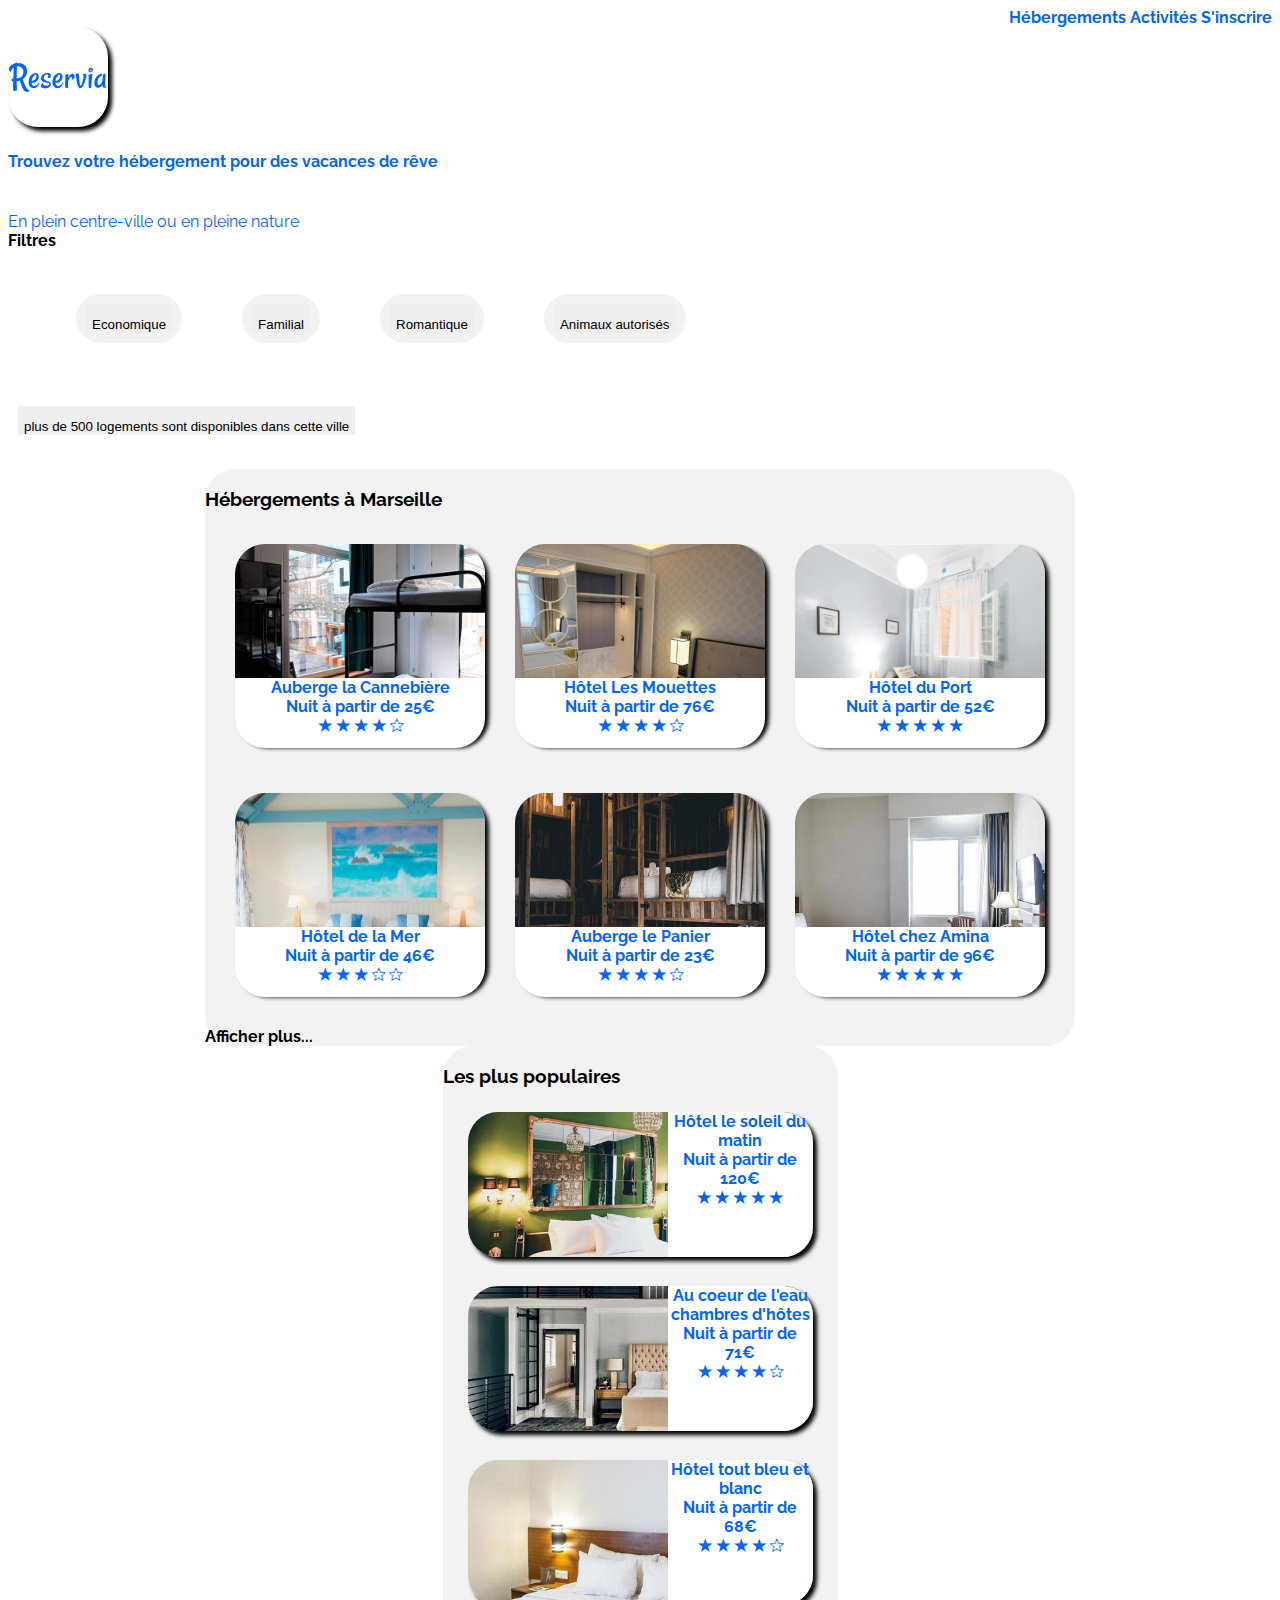
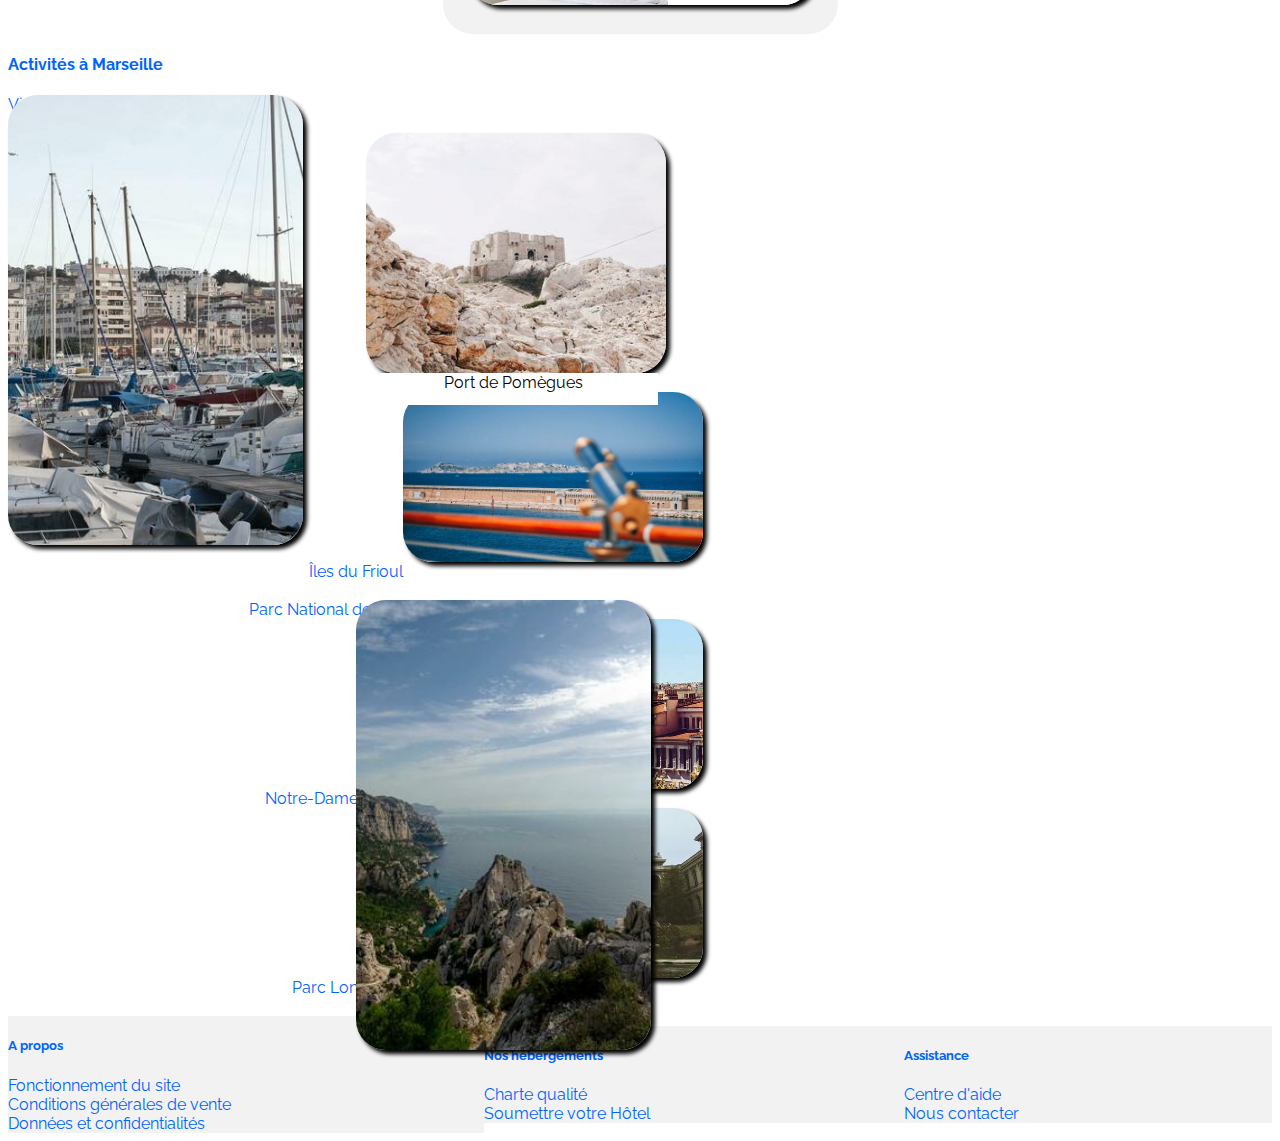
==== commit e95c6227: "041021 ajout media queries" ====
--- a/index.html
+++ b/index.html
@@ -5,7 +5,7 @@
 <head>
     <meta charset="UTF-8">
     <link rel="stylesheet" href="reservia.css" />
-    <link rel="stylesheet" href="css/all.min.css"/>
+    <link rel="stylesheet" media = "screen and (max-width: 1440px) " href="mediaqueries.css"/>
     
     <title>Bienvenue chez Reservia</title>
 </head>
@@ -159,21 +159,22 @@
                      
                 </div> <!--rentals-->
                    
+                        <h4>Activités à Marseille</h4>
                         <div class="ticontener3">
                                 <div id="activities">
-                                <h4>Activités à Marseille</h4>
+                                
                             <div class = "Activités">
-                                    <a href="images/activites/3_medium/reno-laithienne-QUgJhdY5Fyk-unsplash.jpg"> <img src="images/activites/4_small/reno-laithienne-QUgJhdY5Fyk-unsplash.jpg" alt="Vieux Port" class = "gdeimg"></a>  Vieux Port 
-                                <br>
-                                    <a href="images/activites/3_medium/paul-hermann-QFTrLdQIRhI-unsplash.jpg"><img src="images/activites/4_small/paul-hermann-QFTrLdQIRhI-unsplash.jpg" alt="Fort de Pomègues" class="moyimg"></a> Port de Pomègues
-                                <br>
-                                    <a href="images/activites/3_medium/kevin-hikari-rV_Qd1l-VXg-unsplash.jpg"><img src="images/activites/4_small/kevin-hikari-rV_Qd1l-VXg-unsplash.jpg" alt="Îles du Frioul" class ="pteimg"></a> Îles du Frioul
-                                <br>
-                                    <a href ="images/activites/3_medium/kilyan-sockalingum-NR8-cBCN3aI-unsplash.jpg"><img src ="images/activites/4_small/kilyan-sockalingum-NR8-cBCN3aI-unsplash.jpg" alt="Parc national des Calanques" class = "gdeimg"></a>Parc National des Calanques
+                                   <a href="images/activites/3_medium/reno-laithienne-QUgJhdY5Fyk-unsplash.jpg"> <img src="images/activites/4_small/reno-laithienne-QUgJhdY5Fyk-unsplash.jpg" alt="Vieux Port" class = "gdeimg"></a> <class div="caption3"> Vieux Port </div>
+                                <br>
+                                    <div class ="col1"><a href="images/activites/3_medium/paul-hermann-QFTrLdQIRhI-unsplash.jpg"><img src="images/activites/4_small/paul-hermann-QFTrLdQIRhI-unsplash.jpg" alt="Fort de Pomègues" class="moyimg"></a> <div class ="caption3"> Port de Pomègues</div>
+                                <br>
+                                    <a href="images/activites/3_medium/kevin-hikari-rV_Qd1l-VXg-unsplash.jpg"><img src="images/activites/4_small/kevin-hikari-rV_Qd1l-VXg-unsplash.jpg" alt="Îles du Frioul" class ="pteimg"></a> Îles du Frioul </div> 
+                                <br>
+                                    <div class ="col2"><a href ="images/activites/3_medium/kilyan-sockalingum-NR8-cBCN3aI-unsplash.jpg"><img src ="images/activites/4_small/kilyan-sockalingum-NR8-cBCN3aI-unsplash.jpg" alt="Parc national des Calanques" class = "gdeimg"></a>Parc National des Calanques
                                 <br> 
                                     <a href="images/activites/3_medium/florian-wehde-xW9e8gdotxI-unsplash.jpg"><img src="images/activites/4_small/florian-wehde-xW9e8gdotxI-unsplash.jpg" alt="ND de la Garde" class = "pteimg"></a> Notre-Dame de la Garde 
                                 <br>
-                                    <a href="images/activites/3_medium/lena-paulin-wH2-EJoDcV0-unsplash.jpg"><img src="images/activites/4_small/lena-paulin-wH2-EJoDcV0-unsplash.jpg" alt="Parc Longchamp" class="pteimg"></a> Parc Longchamp
+                                    <a href="images/activites/3_medium/lena-paulin-wH2-EJoDcV0-unsplash.jpg"><img src="images/activites/4_small/lena-paulin-wH2-EJoDcV0-unsplash.jpg" alt="Parc Longchamp" class="pteimg"></a> Parc Longchamp </div>
                                     </div>
                                 <br>
                             </div>
--- a/reservia.css
+++ b/reservia.css
@@ -8,7 +8,11 @@
          local("Raleway-Thin"),
          url(Raleway/Raleway-VariableFont_wght.ttf);
 }
-body {
+
+
+
+body 
+{
     color:#0065FC;
     font-family: Raleway;
 }
@@ -180,9 +184,10 @@
 .ticontener3
 
     {
-    display:block;
-    flex-direction:row;
-    background: #f2f2f2;
+    display:flex;
+    flex-direction:column;
+    align-items:flex-start; 
+    justify-content:space-between;
      border-radius: 30px;
     border-spacing:15px;
               
@@ -222,24 +227,82 @@
   
 }
 
+.Activités  
+{
+    display:flex;
+    flex-direction:column; 
+   justify-content:space-between;
+
+}
+
+.col1
+{ 
+    display:flex; 
+    position:relative; 
+    flex-direction:column;
+    justify-content:space-between;
+    align-items:center; 
+    
+    
+}
+
+.col2
+{   display:flex; 
+    flex-direction:column;
+    justify-content:space-between;
+    align-items:center; }
+
+
+
 .gdeimg
 {
     height: 450px;
     width:295px; 
-
+    position:absolute;
+    display:flex;
+    flex-direction:column;
+    justify-content: space-evenly;
+    
 }
 
 .moyimg
 {
     height:240px;
     width:300px;
+    display:flex;
+    flex-direction:column;
+  
+    justify-content:space-evenly;
+    margin-left: 320px;
+      
 }
 
 .pteimg
 {
+    display:flex; 
+    flex-direction:column; 
     height:170px; 
     width:300px;
-}
+    margin-left:395px; 
+    
+}
+
+.caption3
+{     
+    position:absolute;
+    object-fit: cover;
+    border-radius: 30px 0px 0px 30px; 
+    height:32px; 
+    width: 290px; 
+    top: 240px;
+    left:360px;
+    background-color:white;
+    text-align: center;
+    vertical-align:center;
+    color:black; 
+}
+
+
 /* pied de page OK */ 
 
 footer
@@ -250,7 +313,7 @@
 
 .about, .rent, .help
 {
-    background-color: white;
+    background-color: #F2F2F2;
     display:flex;
     flex-wrap:wrap;
     justify-content:center;
@@ -258,4 +321,4 @@
     flex-grow:1;
     margin:auto;
     text-align:left;
-}
+}--- a/mediaqueries.css
+++ b/mediaqueries.css
@@ -0,0 +1,3 @@
+ body
+ {width: auto;
+}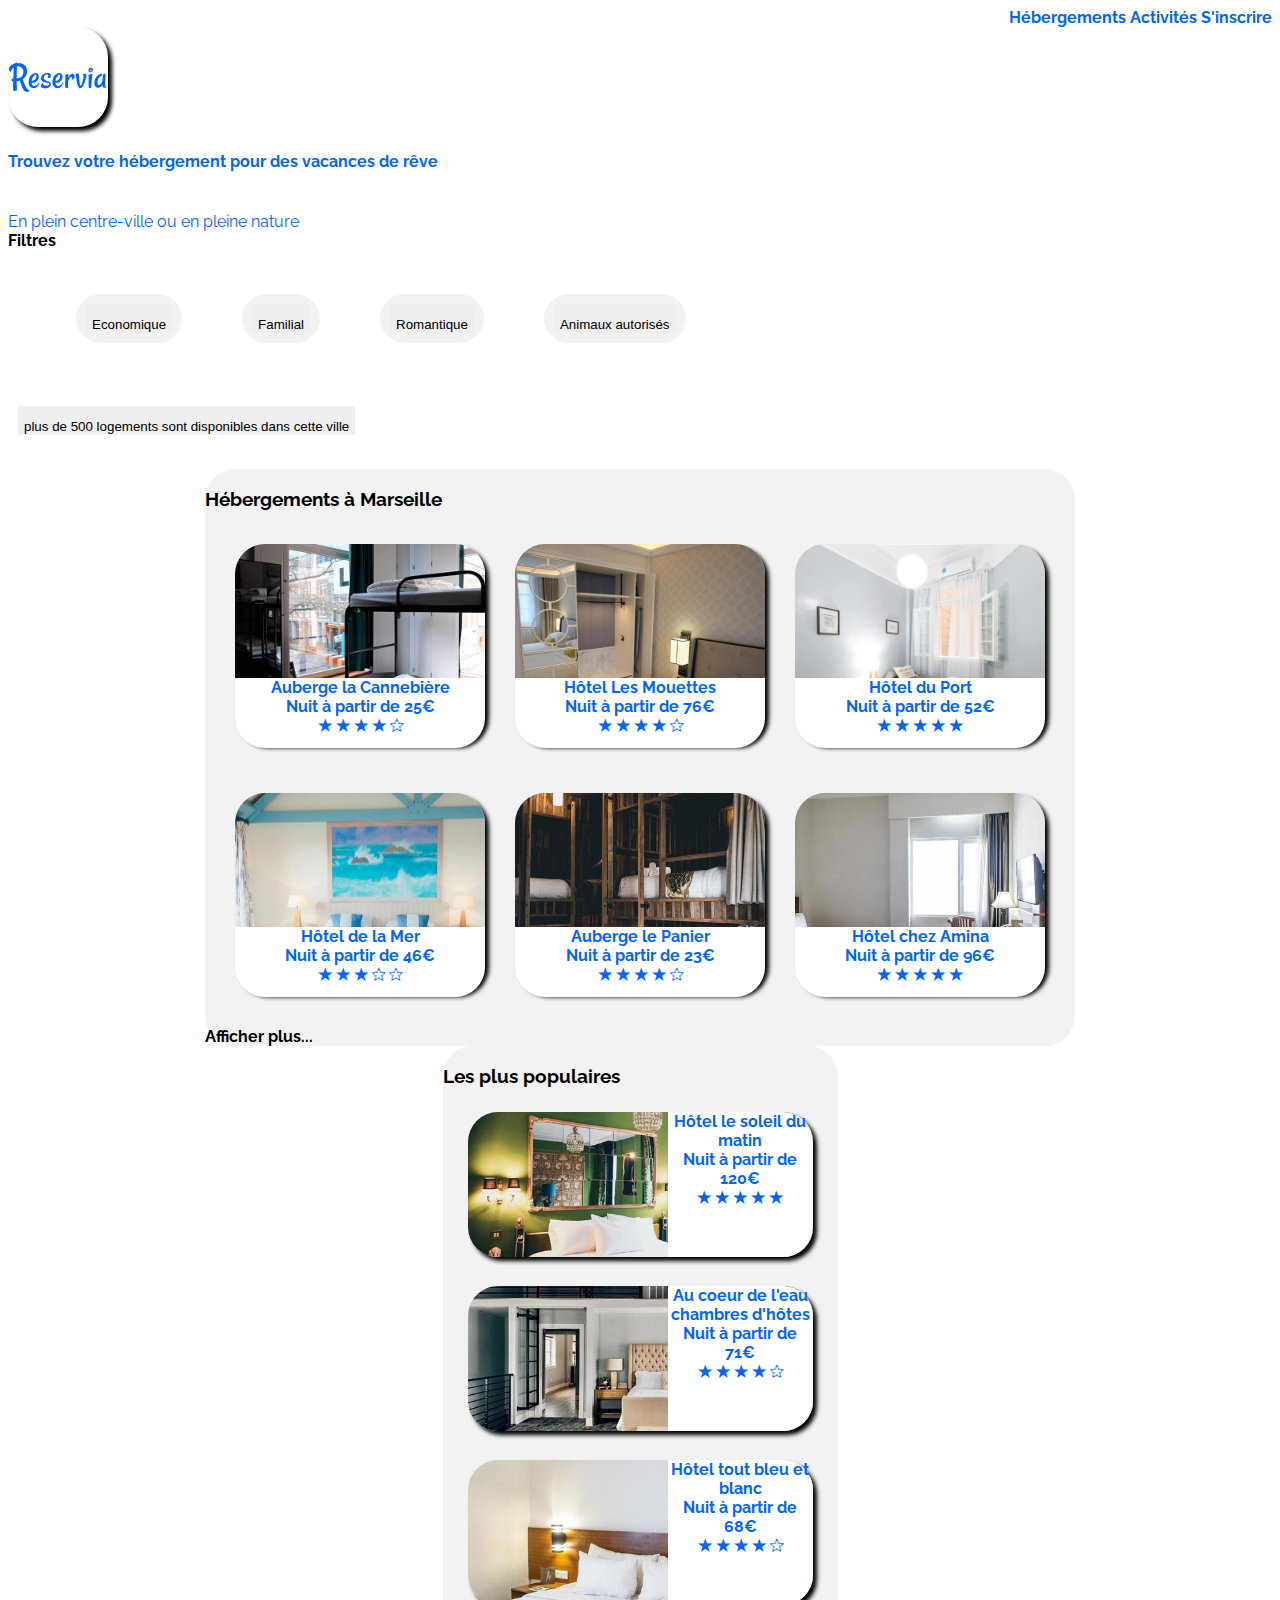
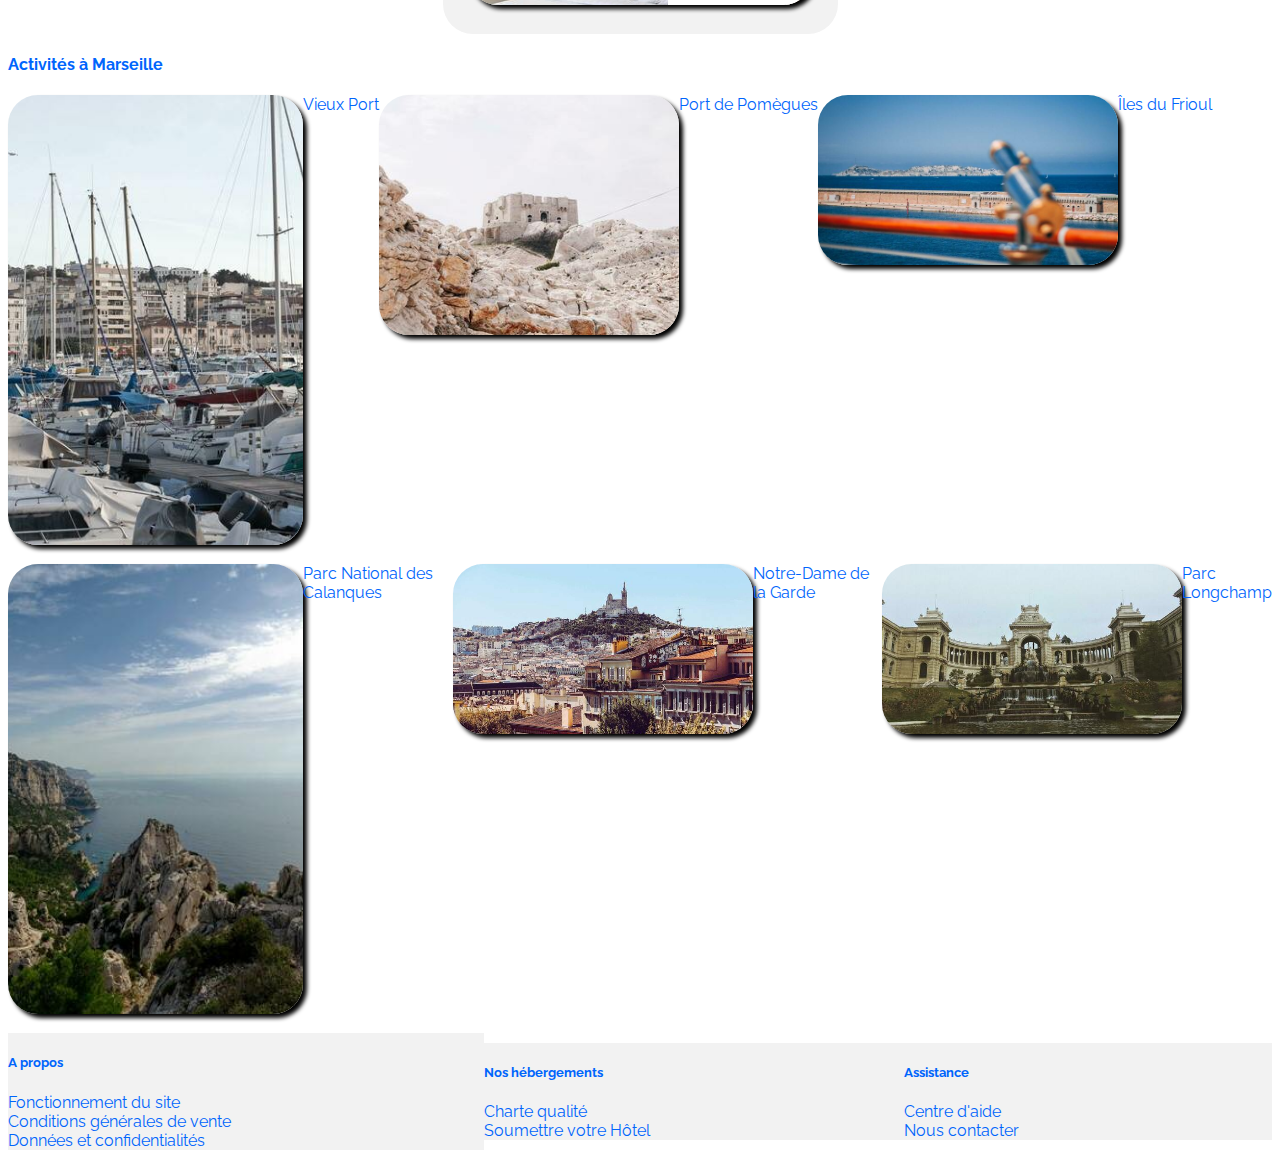
==== commit 2ce51d3f: "Ajout 051021" ====
--- a/index.html
+++ b/index.html
@@ -164,9 +164,9 @@
                                 <div id="activities">
                                 
                             <div class = "Activités">
-                                   <a href="images/activites/3_medium/reno-laithienne-QUgJhdY5Fyk-unsplash.jpg"> <img src="images/activites/4_small/reno-laithienne-QUgJhdY5Fyk-unsplash.jpg" alt="Vieux Port" class = "gdeimg"></a> <class div="caption3"> Vieux Port </div>
-                                <br>
-                                    <div class ="col1"><a href="images/activites/3_medium/paul-hermann-QFTrLdQIRhI-unsplash.jpg"><img src="images/activites/4_small/paul-hermann-QFTrLdQIRhI-unsplash.jpg" alt="Fort de Pomègues" class="moyimg"></a> <div class ="caption3"> Port de Pomègues</div>
+                                <div class ="col1"><a href="images/activites/3_medium/reno-laithienne-QUgJhdY5Fyk-unsplash.jpg"> <img src="images/activites/4_small/reno-laithienne-QUgJhdY5Fyk-unsplash.jpg" alt="Vieux Port" class = "gdeimg"></a> <class div="caption3"> Vieux Port </div>
+                                <br>
+                                <a href="images/activites/3_medium/paul-hermann-QFTrLdQIRhI-unsplash.jpg"><img src="images/activites/4_small/paul-hermann-QFTrLdQIRhI-unsplash.jpg" alt="Fort de Pomègues" class="moyimg"></a> <div class ="caption3"> Port de Pomègues</div>
                                 <br>
                                     <a href="images/activites/3_medium/kevin-hikari-rV_Qd1l-VXg-unsplash.jpg"><img src="images/activites/4_small/kevin-hikari-rV_Qd1l-VXg-unsplash.jpg" alt="Îles du Frioul" class ="pteimg"></a> Îles du Frioul </div> 
                                 <br>
--- a/reservia.css
+++ b/reservia.css
@@ -230,27 +230,30 @@
 .Activités  
 {
     display:flex;
-    flex-direction:column; 
-   justify-content:space-between;
+    flex-direction:row; 
+   
 
 }
 
 .col1
 { 
     display:flex; 
-    position:relative; 
-    flex-direction:column;
-    justify-content:space-between;
-    align-items:center; 
+    
+    flex-direction:row;
+ 
+     float:left; 
+    
     
     
 }
 
 .col2
 {   display:flex; 
-    flex-direction:column;
-    justify-content:space-between;
-    align-items:center; }
+    flex-direction:row;
+     
+   
+    
+   }
 
 
 
@@ -258,10 +261,10 @@
 {
     height: 450px;
     width:295px; 
-    position:absolute;
-    display:flex;
-    flex-direction:column;
-    justify-content: space-evenly;
+    
+    display:flex;
+    flex-direction:row;
+    /* flex justify content */
     
 }
 
@@ -270,10 +273,10 @@
     height:240px;
     width:300px;
     display:flex;
-    flex-direction:column;
-  
-    justify-content:space-evenly;
-    margin-left: 320px;
+    flex-direction:row;
+  object-fit: cover;
+   /* flex justify content */
+    
       
 }
 
@@ -283,24 +286,11 @@
     flex-direction:column; 
     height:170px; 
     width:300px;
-    margin-left:395px; 
-    
-}
-
-.caption3
-{     
-    position:absolute;
-    object-fit: cover;
-    border-radius: 30px 0px 0px 30px; 
-    height:32px; 
-    width: 290px; 
-    top: 240px;
-    left:360px;
-    background-color:white;
-    text-align: center;
-    vertical-align:center;
-    color:black; 
-}
+    
+    
+}
+
+
 
 
 /* pied de page OK */ 
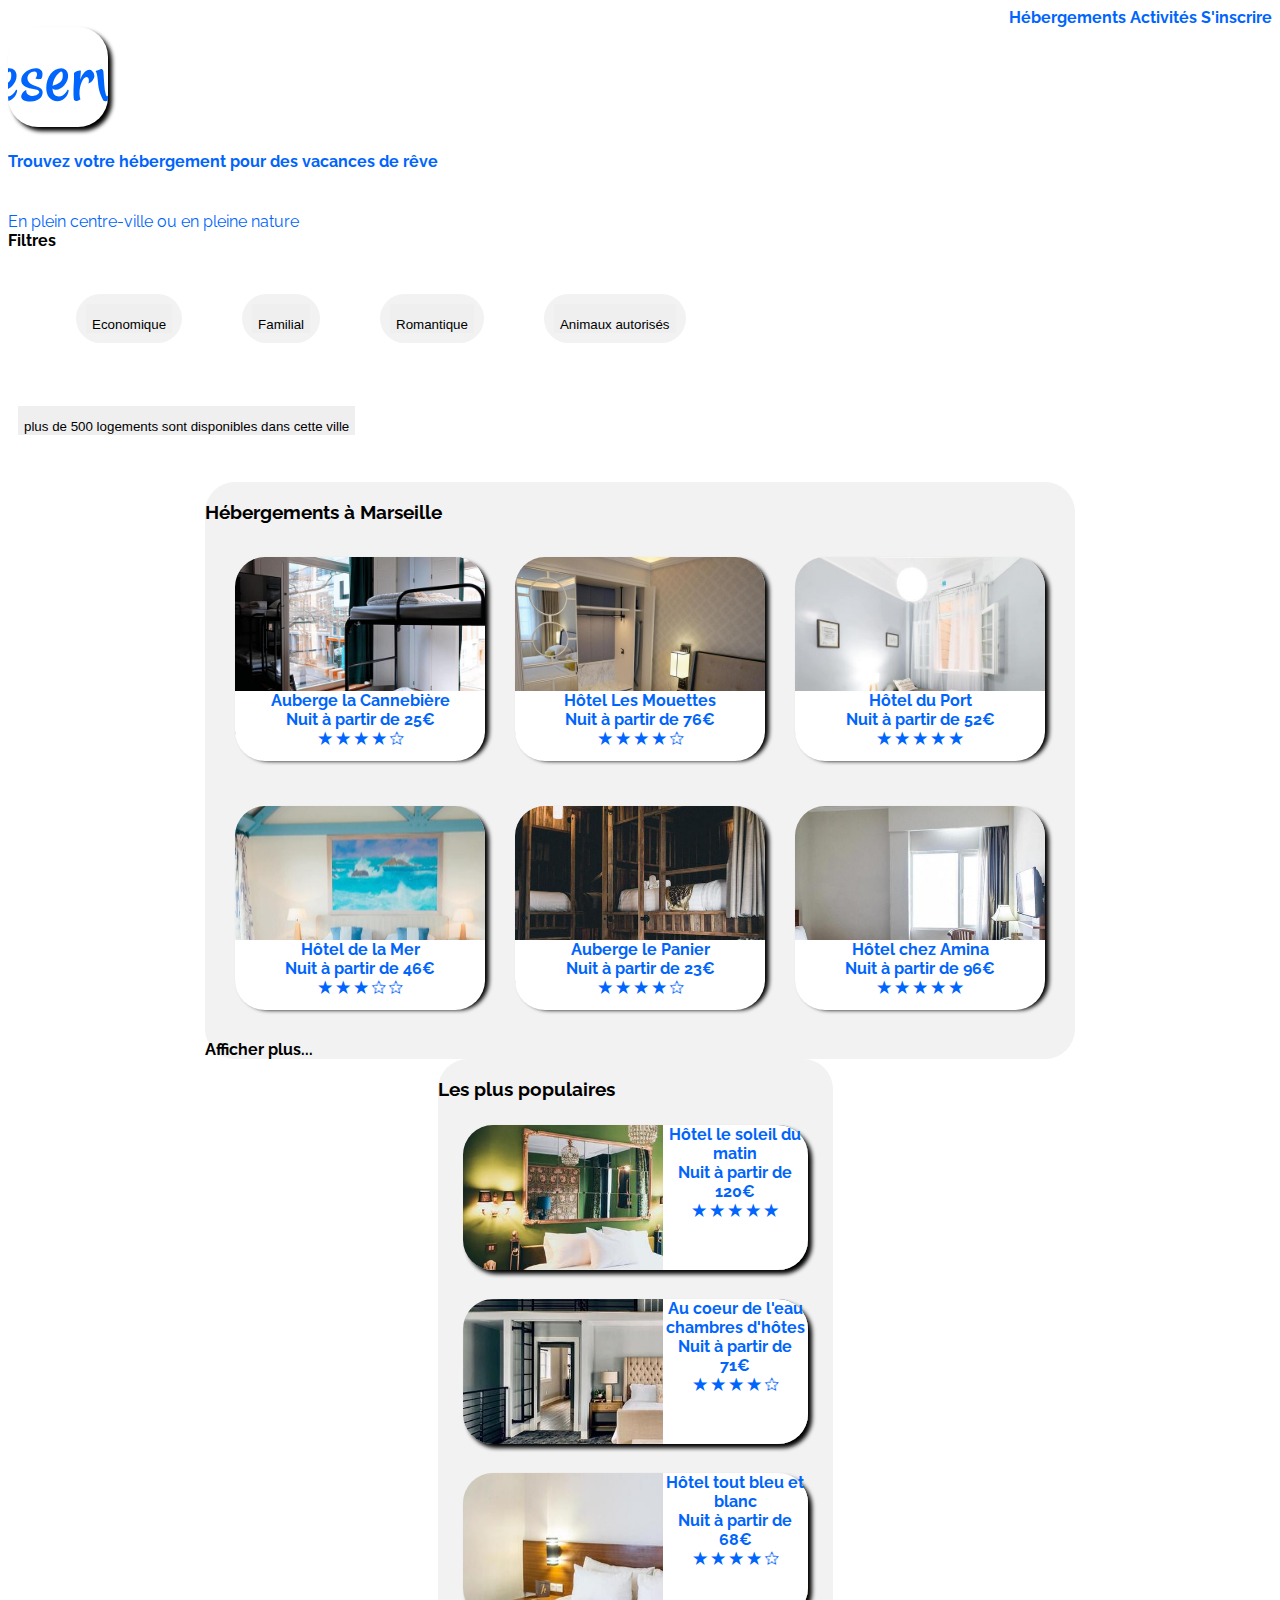
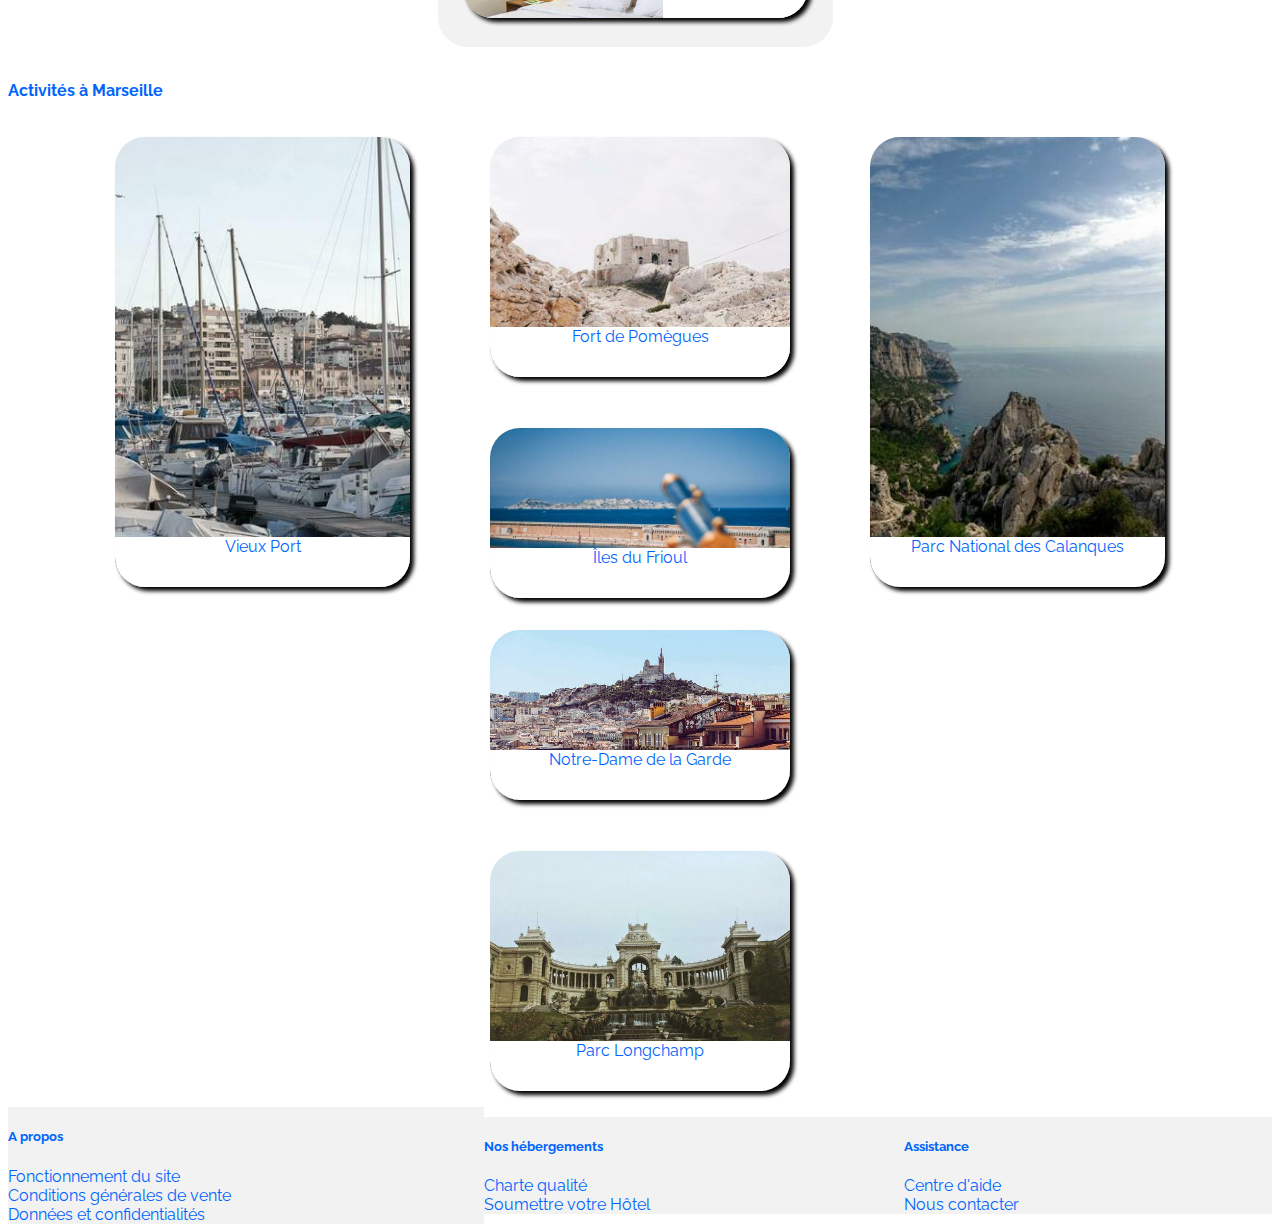
==== commit 304eeead: "modif' 11102021" ====
--- a/index.html
+++ b/index.html
@@ -5,7 +5,8 @@
 <head>
     <meta charset="UTF-8">
     <link rel="stylesheet" href="reservia.css" />
-    <link rel="stylesheet" media = "screen and (max-width: 1440px) " href="mediaqueries.css"/>
+    <link rel="stylesheet" href="css/all.min.css"/>
+    <link rel="stylesheet" href="mediaqueries.css" />
     
     <title>Bienvenue chez Reservia</title>
 </head>
@@ -20,7 +21,7 @@
                     </nav>
     </header>
     <div class="logo">
-        <img class="logo" src="images/logo/Reservia.svg" alt="Reservia">
+        <img id="logo" src="images/logo/Reservia.svg" alt="Reservia">
     </div>
     
         <h4>Trouvez votre hébergement pour des vacances de rêve</h4> 
@@ -161,24 +162,28 @@
                    
                         <h4>Activités à Marseille</h4>
                         <div class="ticontener3">
-                                <div id="activities">
+                                                                
+                            
+                                <!--<div class ="col1"> --><figure id = "col1bis"><a href="images/activites/3_medium/reno-laithienne-QUgJhdY5Fyk-unsplash.jpg"> <img src="images/activites/4_small/reno-laithienne-QUgJhdY5Fyk-unsplash.jpg" alt="Vieux Port" class = "gdeimg"></a> <figcaption class ="caption3"> Vieux Port </figcaption></figure>
+                                <br>
+                                <div class ="colonne"><figure id = "col2bis"><a href="images/activites/3_medium/paul-hermann-QFTrLdQIRhI-unsplash.jpg"><img src="images/activites/4_small/paul-hermann-QFTrLdQIRhI-unsplash.jpg" alt="Fort de Pomègues" class="moyimg"></a> <figcaption class ="caption4"> Fort de Pomègues</figcaption></figure>
+                                <br>
+                                    <figure id = "col3bis"><a href="images/activites/3_medium/kevin-hikari-rV_Qd1l-VXg-unsplash.jpg"><img src="images/activites/4_small/kevin-hikari-rV_Qd1l-VXg-unsplash.jpg" alt="Îles du Frioul" class ="pteimg"></a> <figcaption class = "caption5"> Îles du Frioul </figcaption> <!--</div> col1 --></figure> </div>
+                                <br>
+                                    <figure id="col1bis"><a href ="images/activites/3_medium/kilyan-sockalingum-NR8-cBCN3aI-unsplash.jpg"><img src ="images/activites/4_small/kilyan-sockalingum-NR8-cBCN3aI-unsplash.jpg" alt="Parc national des Calanques" class = "gdeimg"></a><figcaption class ="caption3">Parc National des Calanques</figcaption></figure>
+                                <br> 
+                                    <div class= "colonne"> <figure id ="col3bis"> <a href="images/activites/3_medium/florian-wehde-xW9e8gdotxI-unsplash.jpg"><img src="images/activites/4_small/florian-wehde-xW9e8gdotxI-unsplash.jpg" alt="ND de la Garde" class = "pteimg"></a> <figcaption class="caption5">Notre-Dame de la Garde</figcaption>  </figure>
+                                <br>
+                                    <figure id="col2bis"><a href="images/activites/3_medium/lena-paulin-wH2-EJoDcV0-unsplash.jpg"><img src="images/activites/4_small/lena-paulin-wH2-EJoDcV0-unsplash.jpg" alt="Parc Longchamp" class="moyimg"></a> <figcaption  class="caption4">Parc Longchamp </figcaption></figure>
+                               
+                                     </div>
                                 
-                            <div class = "Activités">
-                                <div class ="col1"><a href="images/activites/3_medium/reno-laithienne-QUgJhdY5Fyk-unsplash.jpg"> <img src="images/activites/4_small/reno-laithienne-QUgJhdY5Fyk-unsplash.jpg" alt="Vieux Port" class = "gdeimg"></a> <class div="caption3"> Vieux Port </div>
-                                <br>
-                                <a href="images/activites/3_medium/paul-hermann-QFTrLdQIRhI-unsplash.jpg"><img src="images/activites/4_small/paul-hermann-QFTrLdQIRhI-unsplash.jpg" alt="Fort de Pomègues" class="moyimg"></a> <div class ="caption3"> Port de Pomègues</div>
-                                <br>
-                                    <a href="images/activites/3_medium/kevin-hikari-rV_Qd1l-VXg-unsplash.jpg"><img src="images/activites/4_small/kevin-hikari-rV_Qd1l-VXg-unsplash.jpg" alt="Îles du Frioul" class ="pteimg"></a> Îles du Frioul </div> 
-                                <br>
-                                    <div class ="col2"><a href ="images/activites/3_medium/kilyan-sockalingum-NR8-cBCN3aI-unsplash.jpg"><img src ="images/activites/4_small/kilyan-sockalingum-NR8-cBCN3aI-unsplash.jpg" alt="Parc national des Calanques" class = "gdeimg"></a>Parc National des Calanques
-                                <br> 
-                                    <a href="images/activites/3_medium/florian-wehde-xW9e8gdotxI-unsplash.jpg"><img src="images/activites/4_small/florian-wehde-xW9e8gdotxI-unsplash.jpg" alt="ND de la Garde" class = "pteimg"></a> Notre-Dame de la Garde 
-                                <br>
-                                    <a href="images/activites/3_medium/lena-paulin-wH2-EJoDcV0-unsplash.jpg"><img src="images/activites/4_small/lena-paulin-wH2-EJoDcV0-unsplash.jpg" alt="Parc Longchamp" class="pteimg"></a> Parc Longchamp </div>
-                                    </div>
-                                <br>
-                            </div>
+                                <br>
+                           
+                       
+                       
                         </div>
+                       
                     
                 
                 
--- a/reservia.css
+++ b/reservia.css
@@ -15,6 +15,7 @@
 {
     color:#0065FC;
     font-family: Raleway;
+    width: auto;
 }
 
 /* header OK */
@@ -109,6 +110,8 @@
 
 /* contener*/
 
+
+
 img 
 {
     width: 250px; 
@@ -116,7 +119,8 @@
     object-fit: cover;
     border-radius: 30px; 
     border-color:white ;
-    box-shadow: black 4px 4px 4px ;
+  box-shadow: black 4px 4px 4px ; 
+  
     
 }
 
@@ -175,6 +179,7 @@
     background-color:#F2F2F2;
     border-radius: 30px;
     border-spacing:15px;
+    margin-right: 10px;
     display:block;
     justify-content: space-evenly;
     height:auto;
@@ -185,12 +190,9 @@
 
     {
     display:flex;
-    flex-direction:column;
-    align-items:flex-start; 
-    justify-content:space-between;
-     border-radius: 30px;
-    border-spacing:15px;
-              
+    flex-wrap:wrap; 
+    border-radius: 30px;
+    justify-content: center;         
     }   
 
 
@@ -200,6 +202,9 @@
     justify-content:space-evenly;
     display:flex;
     flex-wrap:wrap;
+    align-items: stretch;
+    margin: 15px;
+    padding: 13px;
 }
 
 .hebergements 
@@ -207,8 +212,7 @@
     position:relative;  
     justify-content: space-around;
     display: flex;
-    margin: 15px;
- 
+    margin: 15px; 
 }
 
 #hotels
@@ -216,83 +220,111 @@
     background-color:#F2F2F2;
     border-radius:30px ;
     border-spacing:15px;
-    justify-content: space-around;
-   
+    justify-content: space-around;   
 }
 
 .populaires 
 {
     position:relative;
     margin:25px;
-  
-}
-
-.Activités  
-{
-    display:flex;
-    flex-direction:row; 
-   
-
-}
-
-.col1
-{ 
-    display:flex; 
-    
-    flex-direction:row;
- 
-     float:left; 
-    
-    
-    
-}
-
-.col2
-{   display:flex; 
-    flex-direction:row;
-     
-   
-    
-   }
-
+}
 
 
 .gdeimg
 {
     height: 450px;
     width:295px; 
-    
-    display:flex;
-    flex-direction:row;
-    /* flex justify content */
-    
+     
 }
 
 .moyimg
 {
     height:240px;
     width:300px;
-    display:flex;
-    flex-direction:row;
-  object-fit: cover;
-   /* flex justify content */
-    
-      
+
+ 
+   /* flex justify content
+    object-fit: cover; */      
 }
 
 .pteimg
 {
-    display:flex; 
-    flex-direction:column; 
+  
     height:170px; 
     width:300px;
-    
-    
-}
-
-
-
-
+
+}
+
+#col1bis .caption3 /* gdeimg */
+{
+    position:absolute;
+   
+    border-radius: 0px 0px 30px 30px; 
+ height:50px; 
+    width:295px; 
+    bottom: 0px;
+    left:0px;
+    background-color:white;
+    text-align: center;
+    
+}
+
+#col2bis .caption4 /* moyimg */
+{
+    position:absolute;
+    
+    border-radius: 0px 0px 30px 30px; 
+   height:50px; 
+    width:300px;
+   bottom: 0px;
+    left:0px;
+        background-color:white;
+    text-align: center;
+    
+}
+
+#col3bis .caption5 /* pteimg */
+{
+    border-radius: 0px 0px 30px 30px; 
+height:50px; 
+width:300px; 
+bottom: 0px; 
+position:absolute; 
+background-color:white;
+text-align: center;
+}
+
+#col1bis
+{
+position:relative;
+display:block; 
+border-radius: 30px; 
+
+height: 450px;
+}
+
+#col2bis
+{
+    position:relative;
+    display:block;  
+    border-radius: 30px; 
+    
+    height: 240px; 
+}
+
+#col3bis
+{
+    position:relative;
+    display:block; 
+    border-radius: 30px;  
+   
+    height: 170px; 
+}
+
+.colonne 
+{
+
+}
 /* pied de page OK */ 
 
 footer
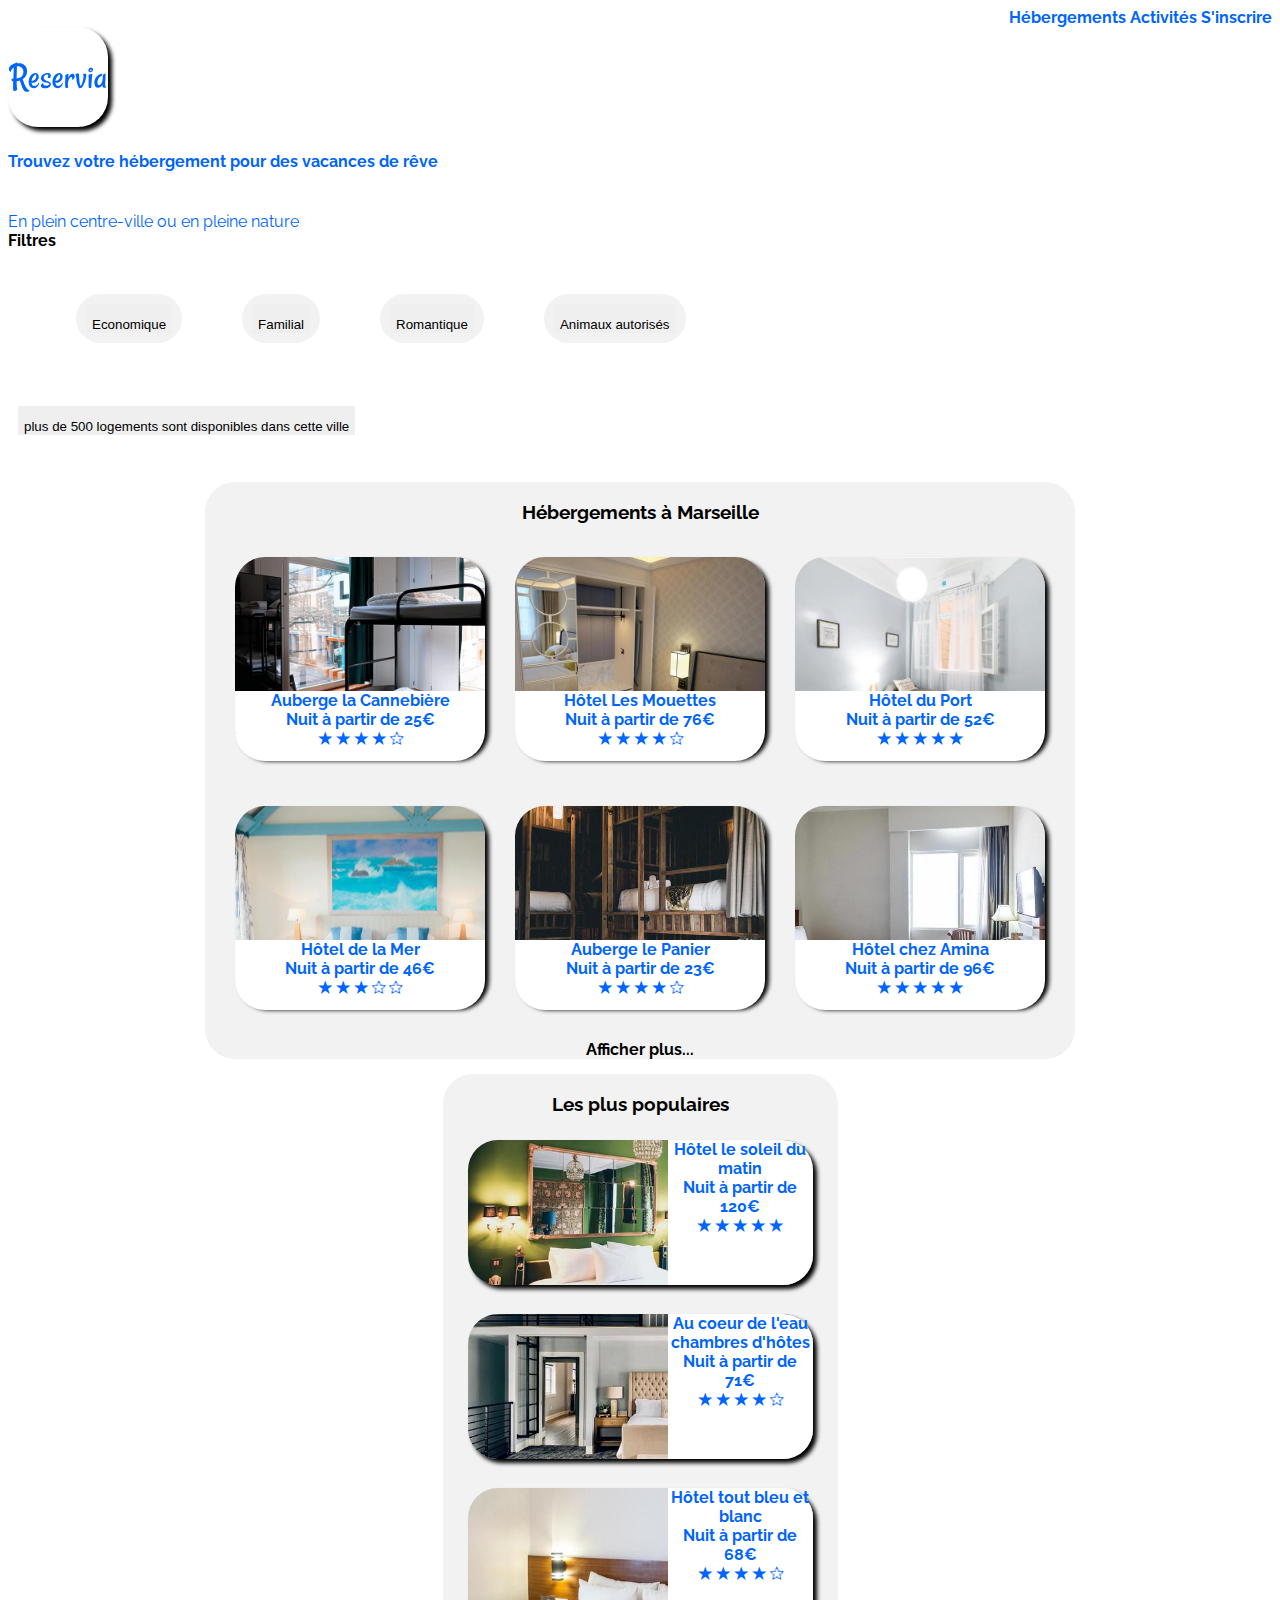
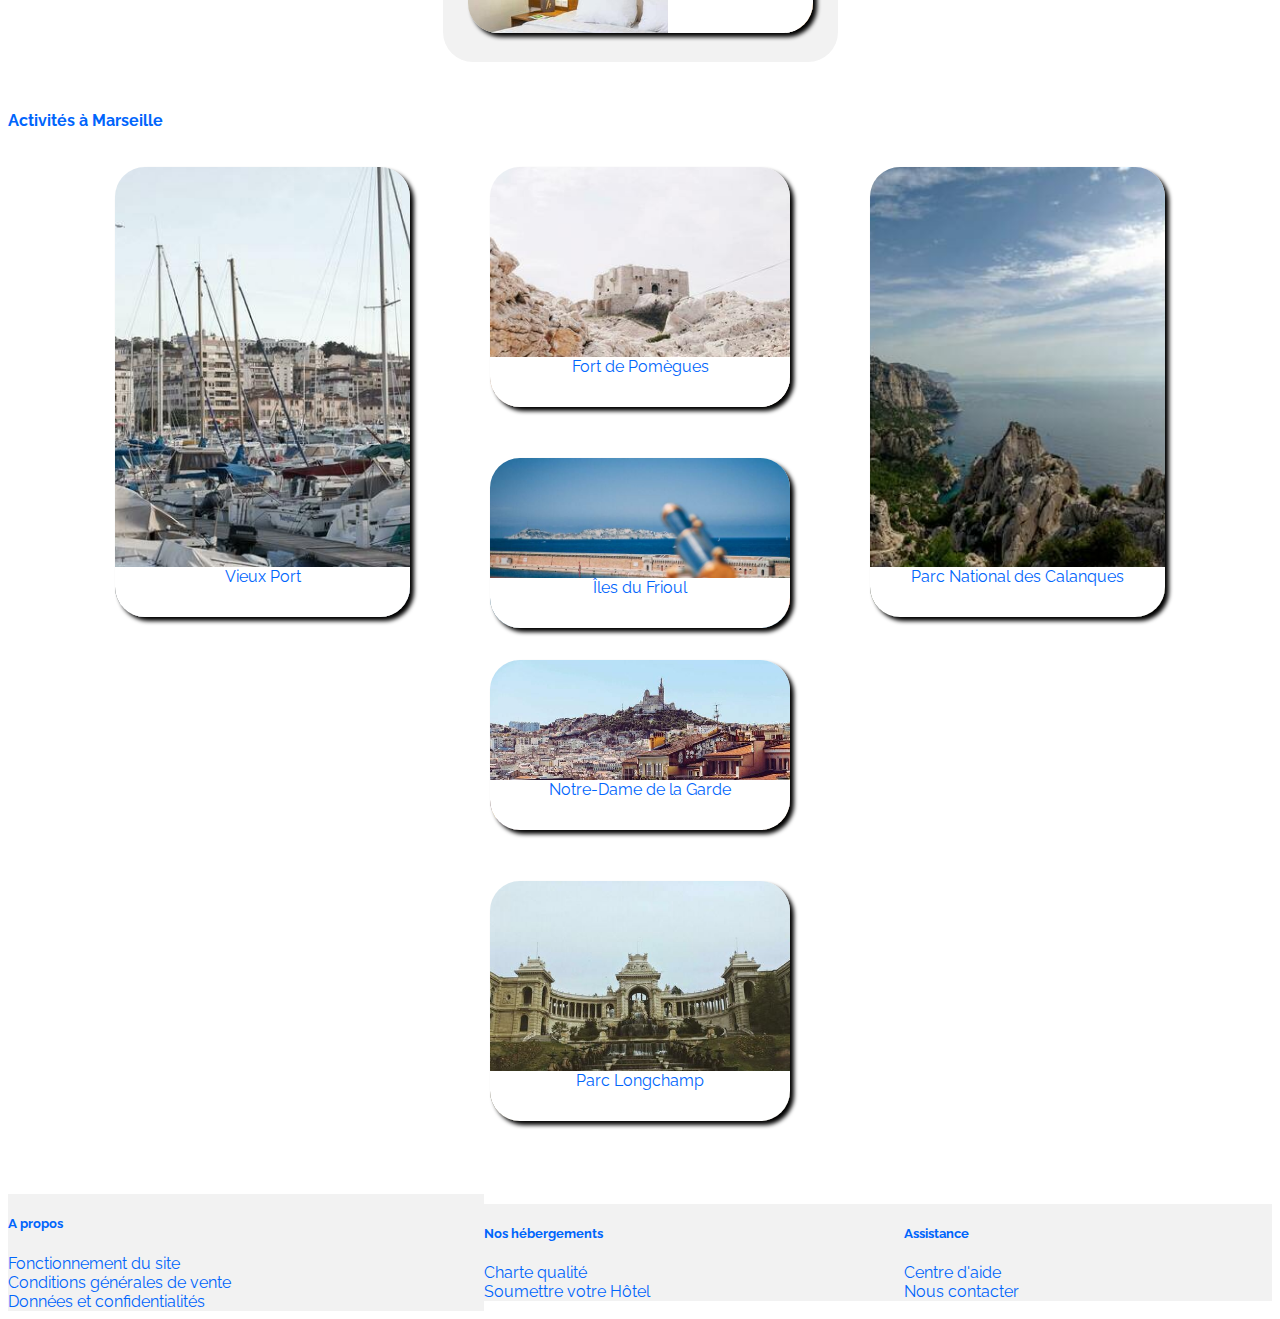
==== commit d0d663af: "ajout 14102021 mediaqueries" ====
--- a/index.html
+++ b/index.html
@@ -4,6 +4,8 @@
 ajout class ticontener 3 (photo gde moy et pte)  -->
 <head>
     <meta charset="UTF-8">
+    <meta name="viewport" 
+    content="width=device-width, initial-scale=1, user-scalable=yes">
     <link rel="stylesheet" href="reservia.css" />
     <link rel="stylesheet" href="css/all.min.css"/>
     <link rel="stylesheet" href="mediaqueries.css" />
@@ -21,7 +23,7 @@
                     </nav>
     </header>
     <div class="logo">
-        <img id="logo" src="images/logo/Reservia.svg" alt="Reservia">
+        <img class="logo" src="images/logo/Reservia.svg" alt="Reservia">
     </div>
     
         <h4>Trouvez votre hébergement pour des vacances de rêve</h4> 
@@ -186,7 +188,9 @@
                        
                     
                 
-                
+    <br>
+    <br>
+    <br>            
    
     <footer> 
 <section class="about">
--- a/reservia.css
+++ b/reservia.css
@@ -15,7 +15,7 @@
 {
     color:#0065FC;
     font-family: Raleway;
-    width: auto;
+   
 }
 
 /* header OK */
@@ -53,6 +53,7 @@
 {
     height: 100px;
     width:100px;
+   
 }
 
 nav, .logo
@@ -120,7 +121,7 @@
     border-radius: 30px; 
     border-color:white ;
   box-shadow: black 4px 4px 4px ; 
-  
+
     
 }
 
@@ -179,10 +180,12 @@
     background-color:#F2F2F2;
     border-radius: 30px;
     border-spacing:15px;
-    margin-right: 10px;
+    margin-right: 50px;
     display:block;
     justify-content: space-evenly;
-    height:auto;
+    float:right; 
+    margin: 15px 15px 15px 15px;
+   
     
 }
 
@@ -205,6 +208,8 @@
     align-items: stretch;
     margin: 15px;
     padding: 13px;
+    width: auto;
+    text-align: center;
 }
 
 .hebergements 
@@ -249,36 +254,31 @@
 
 .pteimg
 {
-  
     height:170px; 
     width:300px;
-
 }
 
 #col1bis .caption3 /* gdeimg */
 {
-    position:absolute;
-   
+    position:absolute;   
     border-radius: 0px 0px 30px 30px; 
- height:50px; 
+    height:50px; 
     width:295px; 
     bottom: 0px;
     left:0px;
     background-color:white;
-    text-align: center;
-    
+    text-align: center;    
 }
 
 #col2bis .caption4 /* moyimg */
 {
-    position:absolute;
-    
+    position:absolute;    
     border-radius: 0px 0px 30px 30px; 
    height:50px; 
     width:300px;
    bottom: 0px;
     left:0px;
-        background-color:white;
+    background-color:white;
     text-align: center;
     
 }
@@ -321,10 +321,7 @@
     height: 170px; 
 }
 
-.colonne 
-{
-
-}
+
 /* pied de page OK */ 
 
 footer
--- a/mediaqueries.css
+++ b/mediaqueries.css
@@ -1,3 +1,12 @@
- body
- {width: auto;
+@media all screen and (max-width: 1440px) and (max-width:900px;)
+{ 
+*
+{   
+ 
+    display:block;
+    flex-flow:column; 
+    flex-direction:column;  
+    
+}
+
 }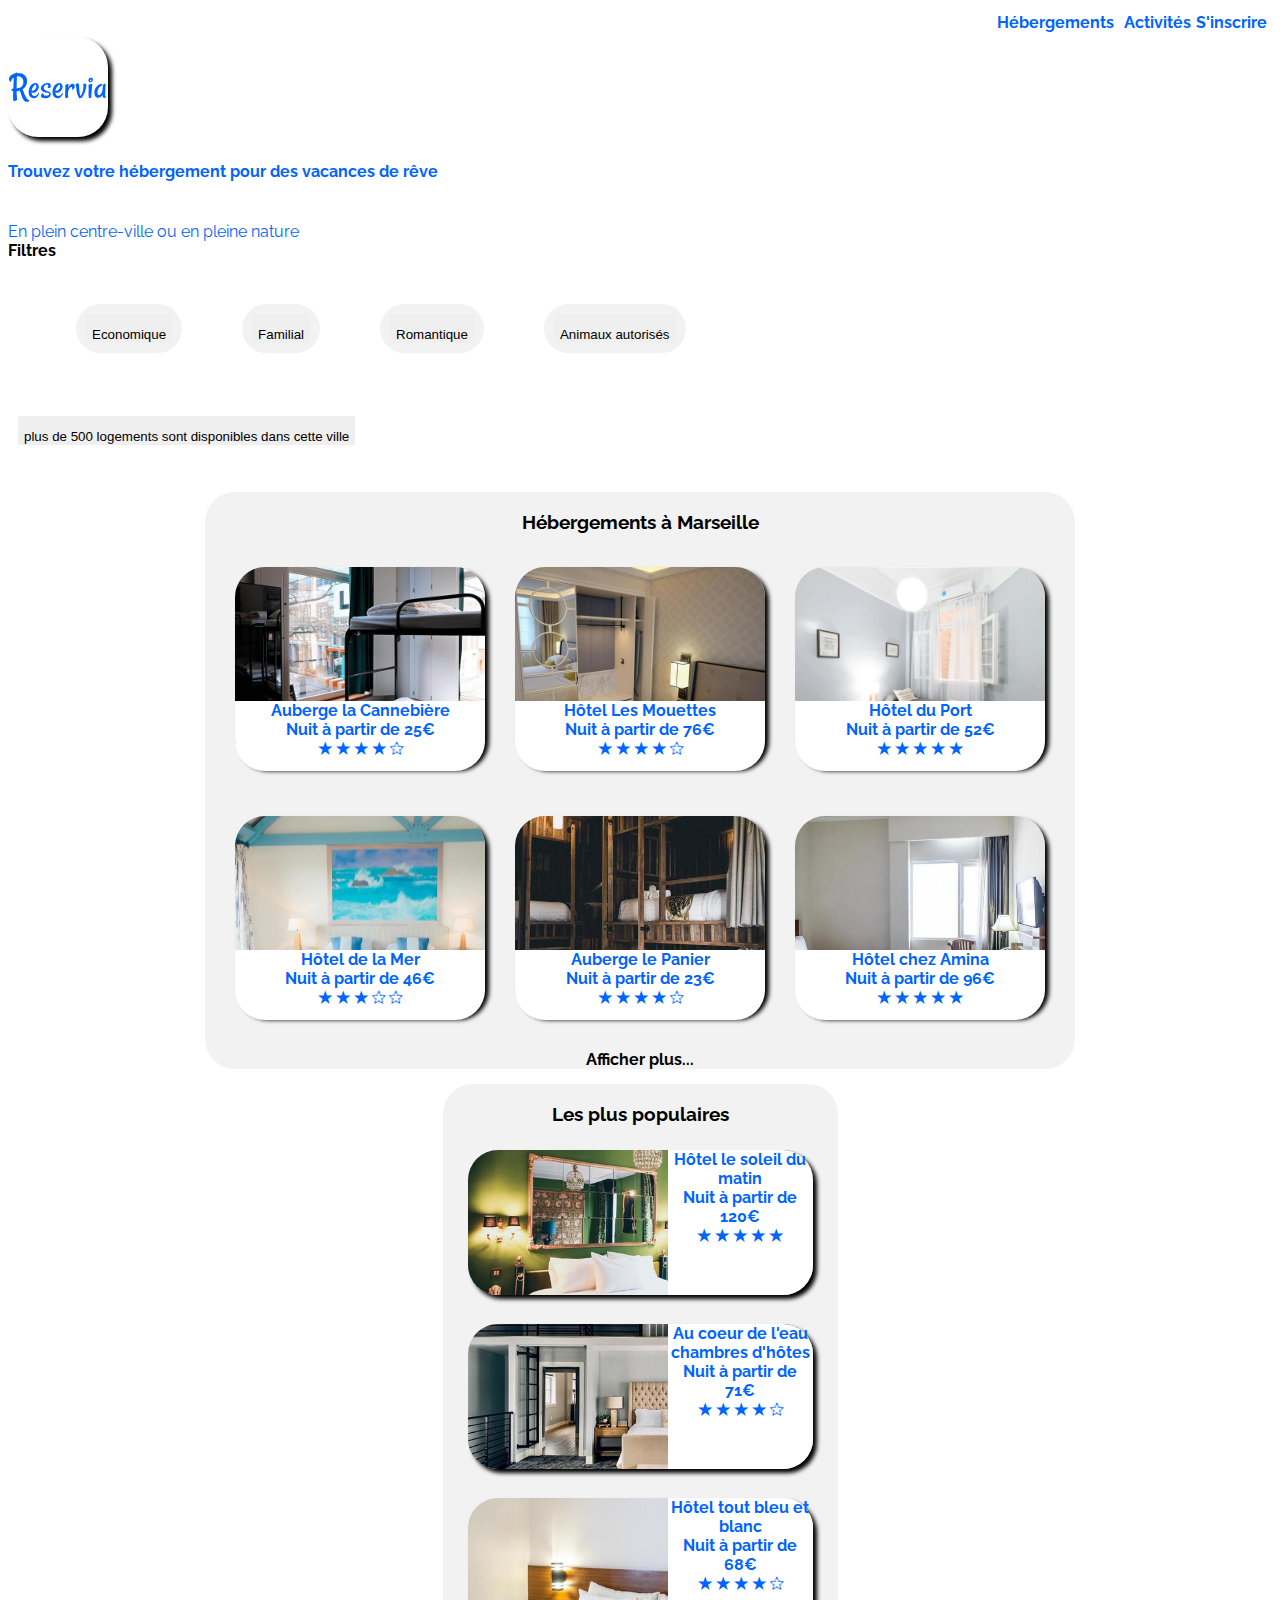
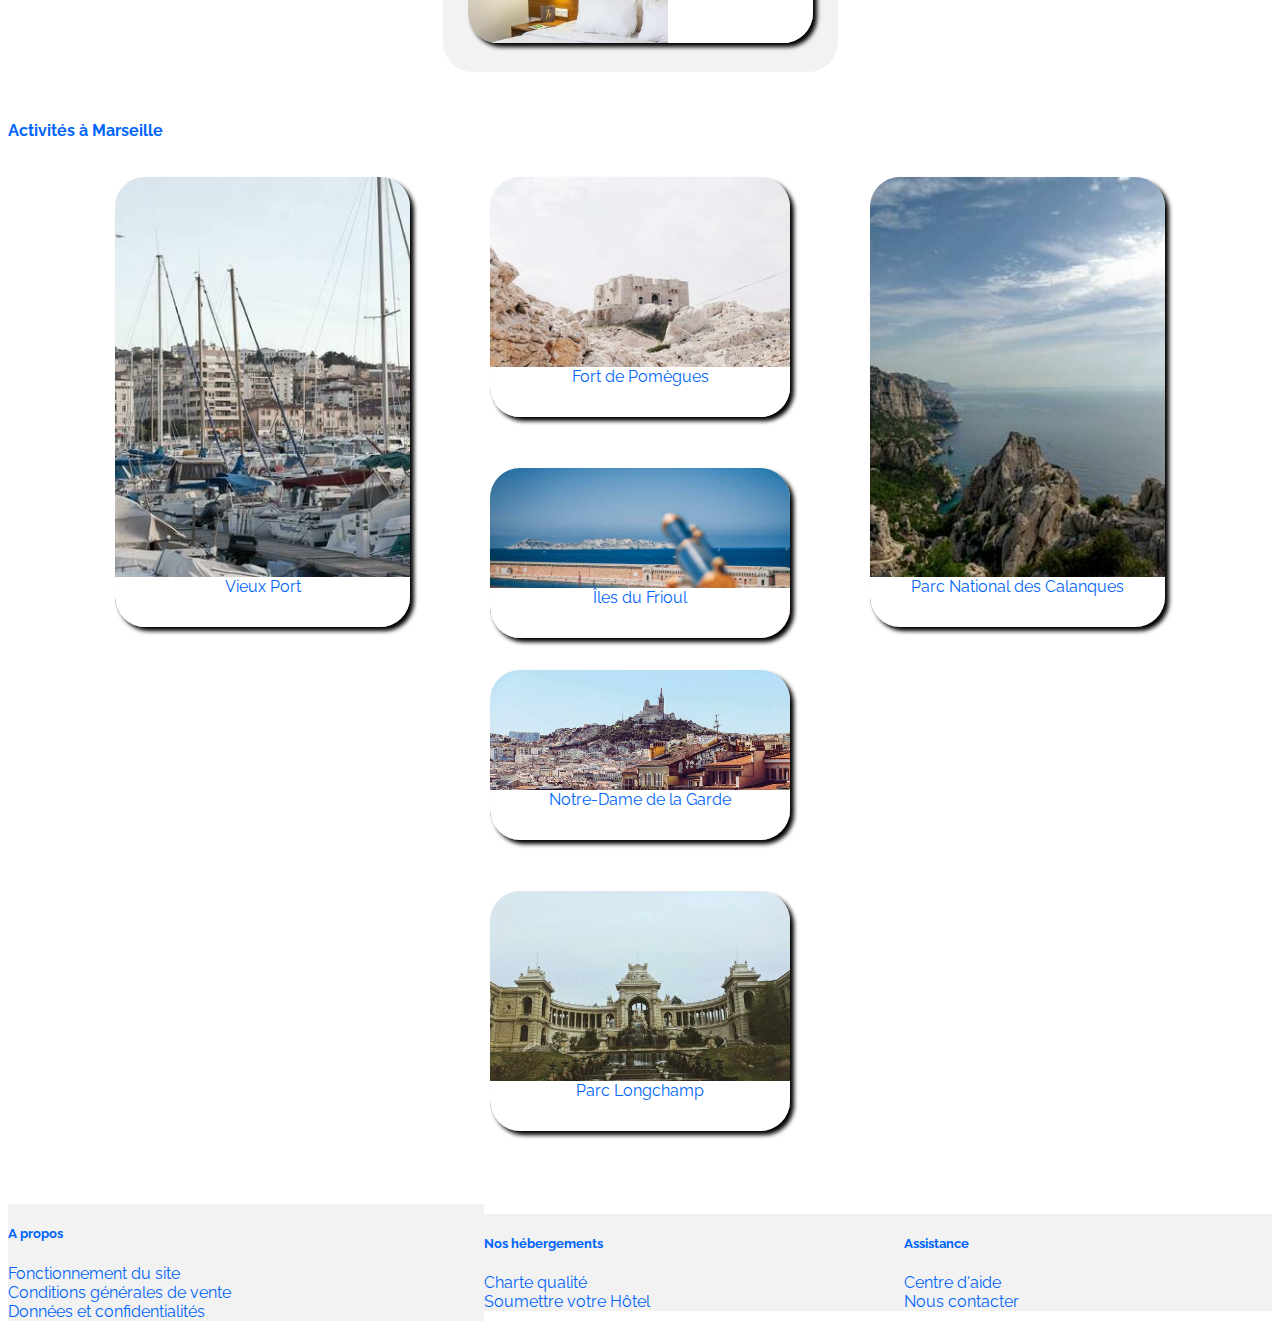
==== commit 64dfa177: "maj 19102021" ====
--- a/index.html
+++ b/index.html
@@ -17,16 +17,16 @@
                     
                     <br>
                     <nav>
-                        <a href=#Hébergements>Hébergements</a> 
-                        <a href=#Activités>Activités</a> 
-                        <a>S'inscrire </a> 
+                        <div class ="menu1"><a href=#Hebergements >Hébergements</a></div> 
+                        <div class ="menu1"><a href=#ticontener3>Activités</a></div>
+                        <div class ="register"><a>S'inscrire </a> </div>
                     </nav>
     </header>
     <div class="logo">
         <img class="logo" src="images/logo/Reservia.svg" alt="Reservia">
     </div>
     
-        <h4>Trouvez votre hébergement pour des vacances de rêve</h4> 
+        <span class = "reve"><h4>Trouvez votre hébergement pour des vacances de rêve</h4></span>
             <br> En plein centre-ville ou en pleine nature
 
              <br>
--- a/reservia.css
+++ b/reservia.css
@@ -46,7 +46,7 @@
 {
     object-fit: contain;
     margin-left: auto;
-    float:inline-start;
+    float:left;
 }
 
 .logo img 
@@ -55,6 +55,18 @@
     width:100px;
    
 }
+
+.menu1
+{display:flex; 
+    flex-direction:row ;
+    padding-left: 5px; 
+    margin-right:5px; 
+}
+
+nav 
+{display:flex; 
+flex-direction: row;
+margin: 5px; }
 
 nav, .logo
 {
@@ -111,7 +123,8 @@
 
 /* contener*/
 
-
+h4
+{margin: left 15px; }
 
 img 
 {
--- a/mediaqueries.css
+++ b/mediaqueries.css
@@ -1,12 +1,55 @@
-@media all screen and (max-width: 1440px) and (max-width:900px;)
+@media screen and (min-width: 900px) and (max-width:1440px)  /*tablette*/
 { 
-*
+body
 {   
  
     display:block;
     flex-flow:column; 
     flex-direction:column;  
+   
+}
+
+footer
+{
+    display:flex; 
+    flex-wrap:wrap; 
+    
     
 }
 
+}
+
+@media screen and (min-width: 320px) and (max-width:768px) /*smartphones */
+{ 
+/*body
+{   
+ 
+   
+} */
+.logo 
+{
+top:5px; 
+float:inline-start; 
+}
+
+nav 
+{display:flex;
+flex-direction:column-reverse; 
+} 
+span .reve 
+{display:flex; 
+flex-direction: column;}
+
+
+footer
+{
+    display:unset; 
+    justify-content: flex-start;
+    margin-left : 5px ;
+}
+
+.menu1
+{display:flex; 
+flex-direction:row; 
+float:left; }
 }